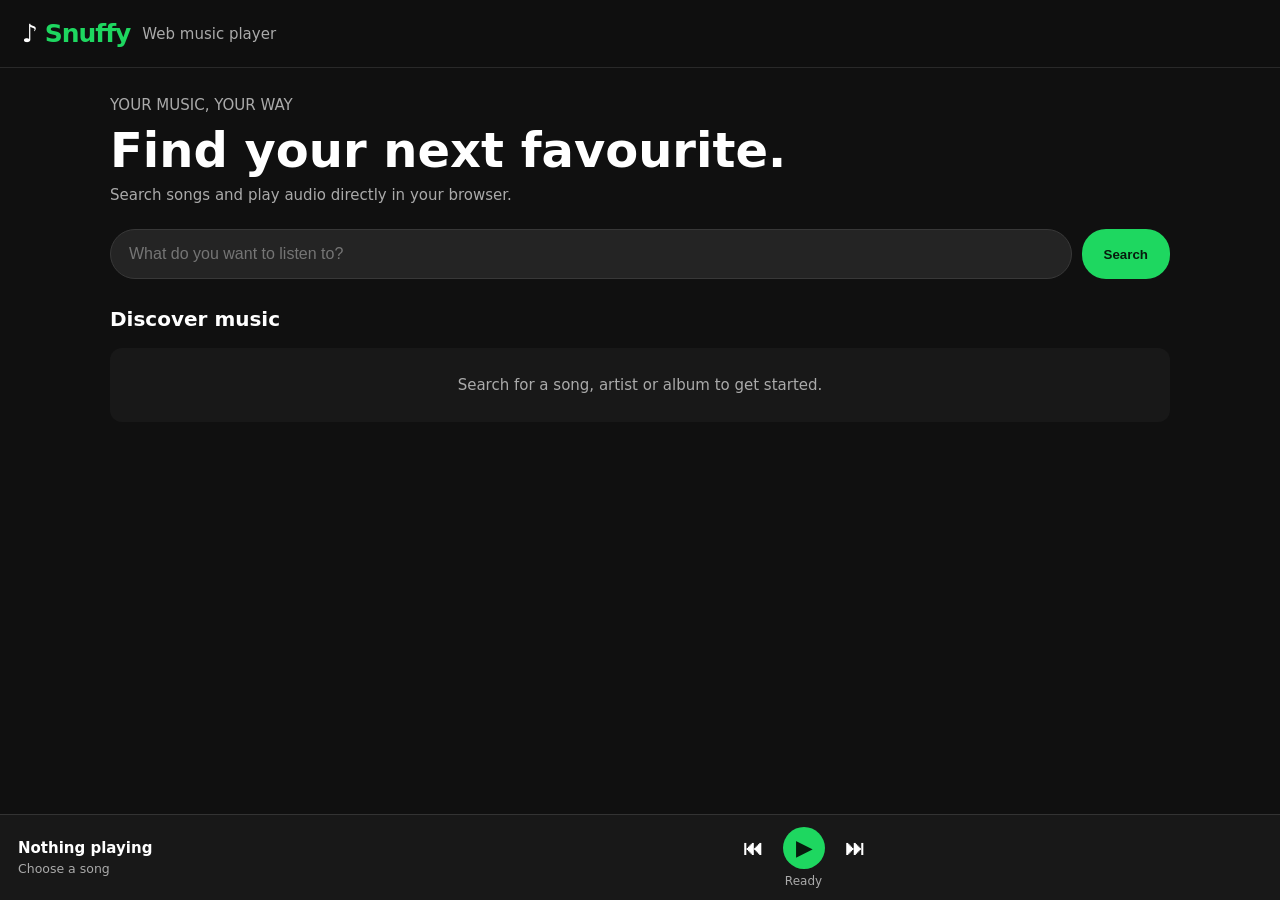
==== web/index.html @ 2796bfa4 "Add initial HTML structure for web music player" ====
<!DOCTYPE html>
<html lang="en">
<head>
<meta charset="UTF-8">
<meta name="viewport" content="width=device-width, initial-scale=1">
<meta name="theme-color" content="#101010">
<title>Snuffy Web</title>

<style>
:root {
  color-scheme: dark;
  --bg: #101010;
  --panel: #181818;
  --muted: #aaa;
  --green: #1ed760;
  --line: #292929;
}

* {
  box-sizing: border-box;
}

body {
  margin: 0;
  background: var(--bg);
  color: white;
  font: 15px Inter, system-ui, Arial;
}

header {
  height: 68px;
  padding: 0 22px;
  display: flex;
  align-items: center;
  gap: 12px;
  border-bottom: 1px solid var(--line);
  position: sticky;
  top: 0;
  background: #101010ee;
  backdrop-filter: blur(12px);
  z-index: 3;
}

.logo {
  font-weight: 900;
  font-size: 25px;
  letter-spacing: -1px;
}

.logo span {
  color: var(--green);
}

main {
  max-width: 1100px;
  margin: auto;
  padding: 28px 20px 150px;
}

.hero h1 {
  font-size: clamp(30px, 6vw, 48px);
  margin: 8px 0;
}

.muted {
  color: var(--muted);
}

.search {
  display: flex;
  gap: 10px;
  margin: 25px 0;
}

.search input {
  flex: 1;
  min-width: 0;
  background: #242424;
  border: 1px solid #383838;
  border-radius: 28px;
  padding: 15px 18px;
  color: white;
  font-size: 16px;
  outline: none;
}

.search input:focus {
  border-color: var(--green);
}

button {
  border: 0;
  border-radius: 24px;
  background: var(--green);
  color: #071b0d;
  font-weight: 750;
  padding: 0 22px;
  cursor: pointer;
}

.section {
  margin-top: 28px;
}

.section h2 {
  font-size: 20px;
}

.track {
  display: flex;
  align-items: center;
  gap: 13px;
  padding: 10px;
  border-radius: 9px;
}

.track:hover {
  background: #242424;
}

.cover {
  width: 54px;
  height: 54px;
  object-fit: cover;
  border-radius: 6px;
  background: #303030;
}

.meta {
  flex: 1;
  min-width: 0;
}

.meta b,
.meta small {
  display: block;
  overflow: hidden;
  text-overflow: ellipsis;
  white-space: nowrap;
}

.meta small {
  color: var(--muted);
  margin-top: 5px;
}

.play {
  width: 42px;
  height: 42px;
  padding: 0;
  font-size: 17px;
}

.player {
  position: fixed;
  bottom: 0;
  left: 0;
  right: 0;
  background: #181818;
  border-top: 1px solid #333;
  padding: 12px 18px calc(12px + env(safe-area-inset-bottom));
  display: flex;
  align-items: center;
  gap: 16px;
  z-index: 4;
}

.now {
  width: 25%;
  min-width: 100px;
  overflow: hidden;
}

.now b,
.now small {
  display: block;
  white-space: nowrap;
  overflow: hidden;
  text-overflow: ellipsis;
}

.now small {
  color: var(--muted);
  margin-top: 4px;
}

.controls {
  flex: 1;
  display: flex;
  align-items: center;
  justify-content: center;
  gap: 12px;
}

.controls button {
  background: transparent;
  color: white;
  padding: 8px;
  font-size: 20px;
}

.controls .main {
  background: var(--green);
  color: #071b0d;
  width: 42px;
  height: 42px;
  border-radius: 50%;
}

.status {
  font-size: 12px;
  color: var(--muted);
  text-align: center;
  margin-top: 5px;
}

.empty {
  padding: 28px;
  color: var(--muted);
  text-align: center;
  background: var(--panel);
  border-radius: 12px;
}

.loader {
  opacity: .7;
}

@media(max-width: 600px) {
  main {
    padding: 22px 14px 140px;
  }

  .player {
    gap: 8px;
  }

  .now {
    width: 30%;
    min-width: 0;
  }

  .controls {
    gap: 3px;
  }

  .controls button {
    font-size: 17px;
  }

  .search button {
    padding: 0 16px;
  }
}
</style>
</head>

<body>

<header>
  <div class="logo">♪ <span>Snuffy</span></div>
  <div class="muted">Web music player</div>
</header>

<main>

  <section class="hero">
    <div class="muted">YOUR MUSIC, YOUR WAY</div>

    <h1>Find your next favourite.</h1>

    <div class="muted">
      Search songs and play audio directly in your browser.
    </div>
  </section>

  <form class="search" id="searchForm">
    <input
      id="query"
      placeholder="What do you want to listen to?"
      autocomplete="off"
    >

    <button type="submit">Search</button>
  </form>

  <section class="section">
    <h2 id="heading">Discover music</h2>

    <div id="results" class="empty">
      Search for a song, artist or album to get started.
    </div>
  </section>

</main>

<footer class="player">

  <div class="now">
    <b id="nowTitle">Nothing playing</b>
    <small id="nowArtist">Choose a song</small>
  </div>

  <div style="flex:1;min-width:0">

    <div class="controls">
      <button id="prev" title="Previous">⏮</button>

      <button class="main" id="toggle" title="Play">
        ▶
      </button>

      <button id="next" title="Next">⏭</button>
    </div>

    <div class="status" id="status">
      Ready
    </div>

  </div>

  <audio id="audio" preload="none"></audio>

</footer>

<script>
const $ = id => document.getElementById(id);

const audio = $("audio");

let tracks = [];
let index = -1;
let busy = false;


function esc(s) {
  return String(s || "").replace(/[&<>"']/g, c => ({
    "&": "&amp;",
    "<": "&lt;",
    ">": "&gt;",
    '"': "&quot;",
    "'": "&#39;"
  }[c]));
}


function render() {
  const box = $("results");

  if (!tracks.length) {
    box.className = "empty";
    box.textContent = "No results found. Try another search.";
    return;
  }

  box.className = "";

  box.innerHTML = tracks.map((t, i) => `
    <div class="track">

      <img
        class="cover"
        src="${esc(t.thumb || "")}"
        onerror="this.style.visibility='hidden'"
      >

      <div class="meta">
        <b>${esc(t.title)}</b>
        <small>${esc(t.artist)}</small>
      </div>

      <button
        class="play"
        data-i="${i}"
        aria-label="Play"
      >▶</button>

    </div>
  `).join("");

  box.querySelectorAll("[data-i]").forEach(b => {
    b.addEventListener("click", () => {
      play(Number(b.dataset.i));
    });
  });
}


async function search(e) {
  e?.preventDefault();

  const q = $("query").value.trim();

  if (!q || busy) return;

  busy = true;

  $("heading").textContent = "Searching…";

  $("results").className = "empty loader";
  $("results").textContent = "Finding songs…";

  try {
    const r = await fetch(
      "/api/search?q=" + encodeURIComponent(q)
    );

    const d = await r.json();

    if (!r.ok) {
      throw Error(d.error || "Search failed");
    }

    tracks = d.results || [];

    render();

    $("heading").textContent = "Search results";

  } catch (err) {

    $("results").className = "empty";
    $("results").textContent = err.message;

  } finally {
    busy = false;
  }
}


async function play(i) {
  if (i < 0 || i >= tracks.length) return;

  index = i;

  const t = tracks[i];

  $("nowTitle").textContent = t.title;
  $("nowArtist").textContent = t.artist;

  $("status").textContent = "Loading audio…";
  $("toggle").textContent = "Ⅱ";

  try {
    const r = await fetch(
      "/api/resolve?id=" + encodeURIComponent(t.id)
    );

    const d = await r.json();

    if (!r.ok) {
      throw Error(d.error || "Could not load audio");
    }

    audio.src = d.url;

    await audio.play();

    $("status").textContent = "Playing";

  } catch (e) {

    $("status").textContent = e.message;
    $("toggle").textContent = "▶";
  }
}


$("searchForm").addEventListener("submit", search);


$("toggle").addEventListener("click", () => {

  if (!audio.src) {
    if (tracks.length) play(0);
    return;
  }

  if (audio.paused) {
    audio.play();
  } else {
    audio.pause();
  }

});


audio.addEventListener("play", () => {
  $("toggle").textContent = "Ⅱ";
});


audio.addEventListener("pause", () => {
  $("toggle").textContent = "▶";
});


audio.addEventListener("ended", () => {

  if (index + 1 < tracks.length) {
    play(index + 1);
  } else {
    $("status").textContent = "Finished";
  }

});


$("next").onclick = () => {
  play(index + 1);
};


$("prev").onclick = () => {

  if (audio.currentTime > 3) {
    audio.currentTime = 0;
  } else {
    play(Math.max(0, index - 1));
  }

};


$("query").addEventListener("keydown", e => {
  if (e.key === "Enter") {
    search(e);
  }
});

</script>

</body>
</html>
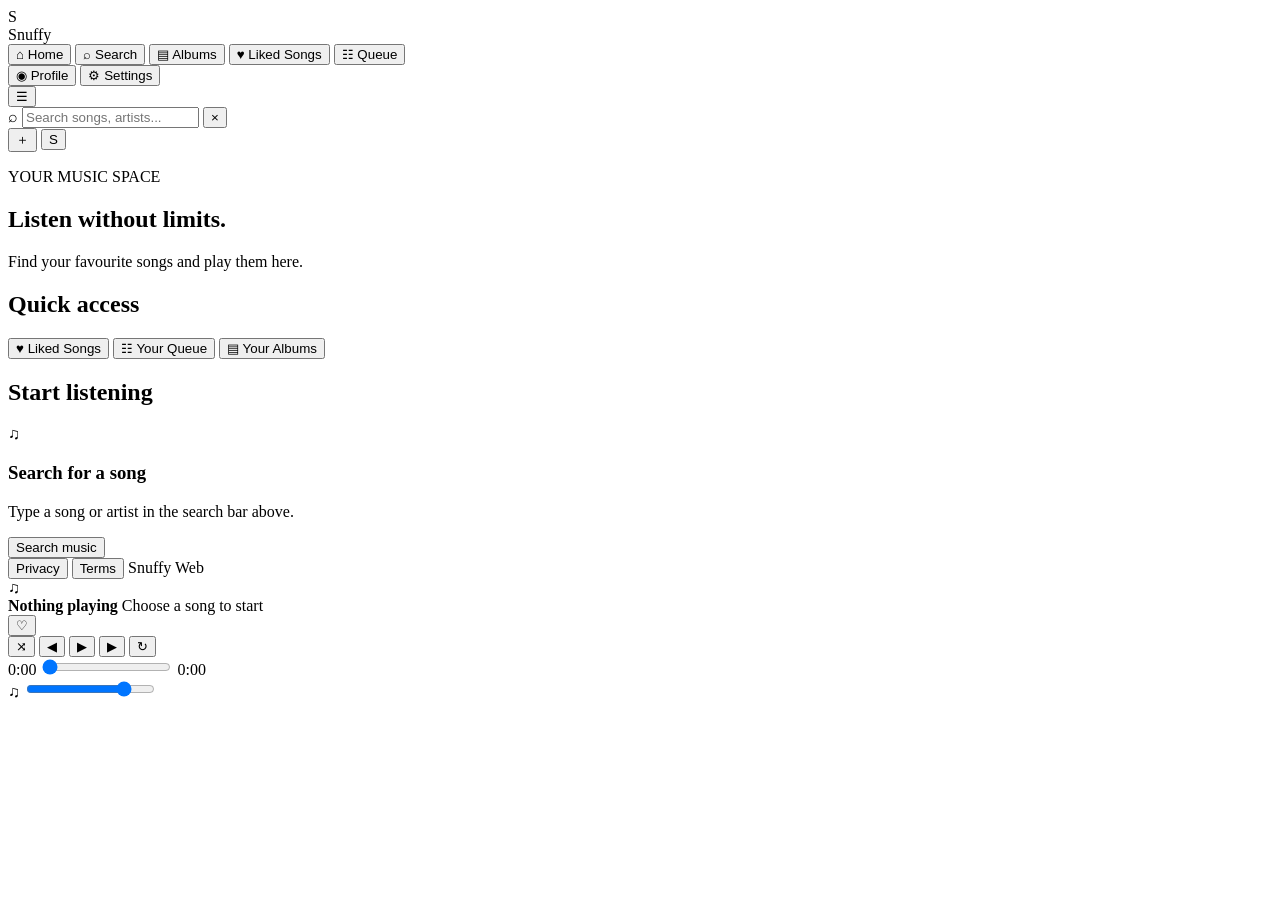
==== commit 87ff882f: "Enhance HTML structure and add meta tags Added meta description and stylesheet link, and updated the" ====
--- a/web/index.html
+++ b/web/index.html
@@ -1,535 +1,239 @@
-
 <!DOCTYPE html>
 <html lang="en">
 <head>
-<meta charset="UTF-8">
-<meta name="viewport" content="width=device-width, initial-scale=1">
-<meta name="theme-color" content="#101010">
-<title>Snuffy Web</title>
-
-<style>
-:root {
-  color-scheme: dark;
-  --bg: #101010;
-  --panel: #181818;
-  --muted: #aaa;
-  --green: #1ed760;
-  --line: #292929;
-}
-
-* {
-  box-sizing: border-box;
-}
-
-body {
-  margin: 0;
-  background: var(--bg);
-  color: white;
-  font: 15px Inter, system-ui, Arial;
-}
-
-header {
-  height: 68px;
-  padding: 0 22px;
-  display: flex;
-  align-items: center;
-  gap: 12px;
-  border-bottom: 1px solid var(--line);
-  position: sticky;
-  top: 0;
-  background: #101010ee;
-  backdrop-filter: blur(12px);
-  z-index: 3;
-}
-
-.logo {
-  font-weight: 900;
-  font-size: 25px;
-  letter-spacing: -1px;
-}
-
-.logo span {
-  color: var(--green);
-}
-
-main {
-  max-width: 1100px;
-  margin: auto;
-  padding: 28px 20px 150px;
-}
-
-.hero h1 {
-  font-size: clamp(30px, 6vw, 48px);
-  margin: 8px 0;
-}
-
-.muted {
-  color: var(--muted);
-}
-
-.search {
-  display: flex;
-  gap: 10px;
-  margin: 25px 0;
-}
-
-.search input {
-  flex: 1;
-  min-width: 0;
-  background: #242424;
-  border: 1px solid #383838;
-  border-radius: 28px;
-  padding: 15px 18px;
-  color: white;
-  font-size: 16px;
-  outline: none;
-}
-
-.search input:focus {
-  border-color: var(--green);
-}
-
-button {
-  border: 0;
-  border-radius: 24px;
-  background: var(--green);
-  color: #071b0d;
-  font-weight: 750;
-  padding: 0 22px;
-  cursor: pointer;
-}
-
-.section {
-  margin-top: 28px;
-}
-
-.section h2 {
-  font-size: 20px;
-}
-
-.track {
-  display: flex;
-  align-items: center;
-  gap: 13px;
-  padding: 10px;
-  border-radius: 9px;
-}
-
-.track:hover {
-  background: #242424;
-}
-
-.cover {
-  width: 54px;
-  height: 54px;
-  object-fit: cover;
-  border-radius: 6px;
-  background: #303030;
-}
-
-.meta {
-  flex: 1;
-  min-width: 0;
-}
-
-.meta b,
-.meta small {
-  display: block;
-  overflow: hidden;
-  text-overflow: ellipsis;
-  white-space: nowrap;
-}
-
-.meta small {
-  color: var(--muted);
-  margin-top: 5px;
-}
-
-.play {
-  width: 42px;
-  height: 42px;
-  padding: 0;
-  font-size: 17px;
-}
-
-.player {
-  position: fixed;
-  bottom: 0;
-  left: 0;
-  right: 0;
-  background: #181818;
-  border-top: 1px solid #333;
-  padding: 12px 18px calc(12px + env(safe-area-inset-bottom));
-  display: flex;
-  align-items: center;
-  gap: 16px;
-  z-index: 4;
-}
-
-.now {
-  width: 25%;
-  min-width: 100px;
-  overflow: hidden;
-}
-
-.now b,
-.now small {
-  display: block;
-  white-space: nowrap;
-  overflow: hidden;
-  text-overflow: ellipsis;
-}
-
-.now small {
-  color: var(--muted);
-  margin-top: 4px;
-}
-
-.controls {
-  flex: 1;
-  display: flex;
-  align-items: center;
-  justify-content: center;
-  gap: 12px;
-}
-
-.controls button {
-  background: transparent;
-  color: white;
-  padding: 8px;
-  font-size: 20px;
-}
-
-.controls .main {
-  background: var(--green);
-  color: #071b0d;
-  width: 42px;
-  height: 42px;
-  border-radius: 50%;
-}
-
-.status {
-  font-size: 12px;
-  color: var(--muted);
-  text-align: center;
-  margin-top: 5px;
-}
-
-.empty {
-  padding: 28px;
-  color: var(--muted);
-  text-align: center;
-  background: var(--panel);
-  border-radius: 12px;
-}
-
-.loader {
-  opacity: .7;
-}
-
-@media(max-width: 600px) {
-  main {
-    padding: 22px 14px 140px;
-  }
-
-  .player {
-    gap: 8px;
-  }
-
-  .now {
-    width: 30%;
-    min-width: 0;
-  }
-
-  .controls {
-    gap: 3px;
-  }
-
-  .controls button {
-    font-size: 17px;
-  }
-
-  .search button {
-    padding: 0 16px;
-  }
-}
-</style>
+  <meta charset="UTF-8">
+  <meta name="viewport" content="width=device-width, initial-scale=1">
+  <meta name="theme-color" content="#101010">
+  <meta name="description" content="Snuffy Web — listen to music.">
+  <title>Snuffy Web</title>
+  <link rel="stylesheet" href="/style.css">
 </head>
-
 <body>
-
-<header>
-  <div class="logo">♪ <span>Snuffy</span></div>
-  <div class="muted">Web music player</div>
-</header>
-
-<main>
-
-  <section class="hero">
-    <div class="muted">YOUR MUSIC, YOUR WAY</div>
-
-    <h1>Find your next favourite.</h1>
-
-    <div class="muted">
-      Search songs and play audio directly in your browser.
+  <div class="app-shell">
+
+    <aside class="sidebar" id="sidebar">
+      <div class="brand">
+        <div class="brand-mark">S</div>
+        <span>Snuffy</span>
+      </div>
+
+      <nav class="main-nav">
+        <button class="nav-item active" data-page="home">
+          <span class="nav-icon">⌂</span> Home
+        </button>
+        <button class="nav-item" data-page="search">
+          <span class="nav-icon">⌕</span> Search
+        </button>
+        <button class="nav-item" data-page="albums">
+          <span class="nav-icon">▤</span> Albums
+        </button>
+        <button class="nav-item" data-page="liked">
+          <span class="nav-icon">♥</span> Liked Songs
+        </button>
+        <button class="nav-item" data-page="queue">
+          <span class="nav-icon">☷</span> Queue
+        </button>
+      </nav>
+
+      <div class="sidebar-bottom">
+        <button class="nav-item" data-page="profile">
+          <span class="nav-icon">◉</span> Profile
+        </button>
+        <button class="nav-item" data-page="settings">
+          <span class="nav-icon">⚙</span> Settings
+        </button>
+      </div>
+    </aside>
+
+    <main class="main-content">
+      <header class="topbar">
+        <button class="icon-button mobile-menu" id="menuButton" aria-label="Menu">☰</button>
+
+        <div class="search-box">
+          <span>⌕</span>
+          <input id="searchInput" type="search"
+                 placeholder="Search songs, artists..."
+                 autocomplete="off">
+          <button id="clearSearch" class="clear-search" aria-label="Clear search">×</button>
+        </div>
+
+        <div class="top-actions">
+          <button class="icon-button" id="fileButton" title="Import audio or song list">＋</button>
+          <input id="fileInput" type="file"
+                 accept="audio/*,.txt"
+                 multiple hidden>
+          <button class="profile-avatar" id="profileButton" title="Profile">S</button>
+        </div>
+      </header>
+
+      <section class="page" id="homePage">
+        <div class="welcome">
+          <p class="eyebrow">YOUR MUSIC SPACE</p>
+          <h1>Listen without limits.</h1>
+          <p class="subheading">Find your favourite songs and play them here.</p>
+        </div>
+
+        <div class="section-heading">
+          <h2>Quick access</h2>
+        </div>
+
+        <div class="quick-grid">
+          <button class="quick-card liked-card" data-page="liked">
+            <span class="quick-symbol">♥</span>
+            <span>Liked Songs</span>
+          </button>
+          <button class="quick-card queue-card" data-page="queue">
+            <span class="quick-symbol">☷</span>
+            <span>Your Queue</span>
+          </button>
+          <button class="quick-card album-card" data-page="albums">
+            <span class="quick-symbol">▤</span>
+            <span>Your Albums</span>
+          </button>
+        </div>
+
+        <div class="section-heading">
+          <h2>Start listening</h2>
+        </div>
+        <div class="empty-panel">
+          <div class="empty-icon">♫</div>
+          <h3>Search for a song</h3>
+          <p>Type a song or artist in the search bar above.</p>
+          <button class="primary-button" id="homeSearchButton">Search music</button>
+        </div>
+      </section>
+
+      <section class="page" id="searchPage" hidden>
+        <div class="page-heading">
+          <p class="eyebrow">DISCOVER</p>
+          <h1>Search</h1>
+          <p class="subheading">Search for songs and artists.</p>
+        </div>
+        <div id="searchStatus" class="status-message"></div>
+        <div id="searchResults" class="track-list"></div>
+      </section>
+
+      <section class="page" id="albumsPage" hidden>
+        <div class="page-heading">
+          <p class="eyebrow">YOUR COLLECTION</p>
+          <h1>Albums</h1>
+        </div>
+        <div id="albumsContent" class="empty-panel">
+          <div class="empty-icon">▤</div>
+          <h3>No albums yet</h3>
+          <p>Your saved albums will appear here.</p>
+        </div>
+      </section>
+
+      <section class="page" id="likedPage" hidden>
+        <div class="page-heading">
+          <p class="eyebrow">YOUR COLLECTION</p>
+          <h1>Liked Songs</h1>
+          <p class="subheading" id="likedCount">0 songs</p>
+        </div>
+        <div id="likedContent" class="track-list"></div>
+      </section>
+
+      <section class="page" id="queuePage" hidden>
+        <div class="page-heading">
+          <p class="eyebrow">UP NEXT</p>
+          <h1>Your Queue</h1>
+          <p class="subheading" id="queueCount">0 songs</p>
+        </div>
+        <div id="queueContent" class="track-list"></div>
+      </section>
+
+      <section class="page" id="profilePage" hidden>
+        <div class="page-heading">
+          <p class="eyebrow">ACCOUNT</p>
+          <h1>Profile</h1>
+        </div>
+        <div class="profile-panel">
+          <div class="large-avatar" id="largeAvatar">S</div>
+          <label for="displayName">Display name</label>
+          <input id="displayName" class="text-input" maxlength="40" value="Snuffy User">
+          <button class="primary-button" id="saveProfile">Save profile</button>
+          <p class="small-note" id="profileMessage"></p>
+        </div>
+      </section>
+
+      <section class="page" id="settingsPage" hidden>
+        <div class="page-heading">
+          <p class="eyebrow">PERSONALISE</p>
+          <h1>Settings</h1>
+        </div>
+        <div class="settings-panel">
+          <div class="setting-row">
+            <div>
+              <strong>Appearance</strong>
+              <p>Choose your preferred theme.</p>
+            </div>
+            <select id="themeSelect" class="theme-select">
+              <option value="dark">Dark</option>
+              <option value="light">Light</option>
+            </select>
+          </div>
+          <div class="setting-row">
+            <div>
+              <strong>Import music</strong>
+              <p>Choose audio files or a text song list from your device.</p>
+            </div>
+            <button class="secondary-button" id="settingsFileButton">Import</button>
+          </div>
+        </div>
+      </section>
+
+      <section class="page" id="privacyPage" hidden>
+        <div class="page-heading"><h1>Privacy</h1></div>
+        <p class="subheading">Your liked songs, queue and profile are stored in this browser.</p>
+      </section>
+
+      <section class="page" id="termsPage" hidden>
+        <div class="page-heading"><h1>Terms</h1></div>
+        <p class="subheading">Use this application only for content you are permitted to access.</p>
+      </section>
+
+      <footer class="footer">
+        <button data-page="privacy">Privacy</button>
+        <button data-page="terms">Terms</button>
+        <span>Snuffy Web</span>
+      </footer>
+    </main>
+  </div>
+
+  <section class="player" id="player">
+    <div class="now-playing">
+      <div class="cover" id="playerCover">♫</div>
+      <div class="track-meta">
+        <strong id="playerTitle">Nothing playing</strong>
+        <span id="playerArtist">Choose a song to start</span>
+      </div>
+      <button class="like-button" id="playerLike" aria-label="Like song">♡</button>
     </div>
+
+    <div class="player-center">
+      <div class="player-controls">
+        <button class="control-button" id="shuffleButton" title="Shuffle">⤨</button>
+        <button class="control-button" id="previousButton" title="Previous">◀</button>
+        <button class="play-button" id="playButton" title="Play">▶</button>
+        <button class="control-button" id="nextButton" title="Next">▶</button>
+        <button class="control-button" id="repeatButton" title="Repeat">↻</button>
+      </div>
+      <div class="progress-row">
+        <span id="currentTime">0:00</span>
+        <input type="range" id="progress" min="0" max="1000" value="0">
+        <span id="duration">0:00</span>
+      </div>
+    </div>
+
+    <div class="player-right">
+      <span class="volume-symbol">♫</span>
+      <input type="range" id="volume" min="0" max="100" value="80">
+    </div>
+
+    <audio id="audio" preload="none"></audio>
   </section>
 
-  <form class="search" id="searchForm">
-    <input
-      id="query"
-      placeholder="What do you want to listen to?"
-      autocomplete="off"
-    >
-
-    <button type="submit">Search</button>
-  </form>
-
-  <section class="section">
-    <h2 id="heading">Discover music</h2>
-
-    <div id="results" class="empty">
-      Search for a song, artist or album to get started.
-    </div>
-  </section>
-
-</main>
-
-<footer class="player">
-
-  <div class="now">
-    <b id="nowTitle">Nothing playing</b>
-    <small id="nowArtist">Choose a song</small>
-  </div>
-
-  <div style="flex:1;min-width:0">
-
-    <div class="controls">
-      <button id="prev" title="Previous">⏮</button>
-
-      <button class="main" id="toggle" title="Play">
-        ▶
-      </button>
-
-      <button id="next" title="Next">⏭</button>
-    </div>
-
-    <div class="status" id="status">
-      Ready
-    </div>
-
-  </div>
-
-  <audio id="audio" preload="none"></audio>
-
-</footer>
-
-<script>
-const $ = id => document.getElementById(id);
-
-const audio = $("audio");
-
-let tracks = [];
-let index = -1;
-let busy = false;
-
-
-function esc(s) {
-  return String(s || "").replace(/[&<>"']/g, c => ({
-    "&": "&amp;",
-    "<": "&lt;",
-    ">": "&gt;",
-    '"': "&quot;",
-    "'": "&#39;"
-  }[c]));
-}
-
-
-function render() {
-  const box = $("results");
-
-  if (!tracks.length) {
-    box.className = "empty";
-    box.textContent = "No results found. Try another search.";
-    return;
-  }
-
-  box.className = "";
-
-  box.innerHTML = tracks.map((t, i) => `
-    <div class="track">
-
-      <img
-        class="cover"
-        src="${esc(t.thumb || "")}"
-        onerror="this.style.visibility='hidden'"
-      >
-
-      <div class="meta">
-        <b>${esc(t.title)}</b>
-        <small>${esc(t.artist)}</small>
-      </div>
-
-      <button
-        class="play"
-        data-i="${i}"
-        aria-label="Play"
-      >▶</button>
-
-    </div>
-  `).join("");
-
-  box.querySelectorAll("[data-i]").forEach(b => {
-    b.addEventListener("click", () => {
-      play(Number(b.dataset.i));
-    });
-  });
-}
-
-
-async function search(e) {
-  e?.preventDefault();
-
-  const q = $("query").value.trim();
-
-  if (!q || busy) return;
-
-  busy = true;
-
-  $("heading").textContent = "Searching…";
-
-  $("results").className = "empty loader";
-  $("results").textContent = "Finding songs…";
-
-  try {
-    const r = await fetch(
-      "/api/search?q=" + encodeURIComponent(q)
-    );
-
-    const d = await r.json();
-
-    if (!r.ok) {
-      throw Error(d.error || "Search failed");
-    }
-
-    tracks = d.results || [];
-
-    render();
-
-    $("heading").textContent = "Search results";
-
-  } catch (err) {
-
-    $("results").className = "empty";
-    $("results").textContent = err.message;
-
-  } finally {
-    busy = false;
-  }
-}
-
-
-async function play(i) {
-  if (i < 0 || i >= tracks.length) return;
-
-  index = i;
-
-  const t = tracks[i];
-
-  $("nowTitle").textContent = t.title;
-  $("nowArtist").textContent = t.artist;
-
-  $("status").textContent = "Loading audio…";
-  $("toggle").textContent = "Ⅱ";
-
-  try {
-    const r = await fetch(
-      "/api/resolve?id=" + encodeURIComponent(t.id)
-    );
-
-    const d = await r.json();
-
-    if (!r.ok) {
-      throw Error(d.error || "Could not load audio");
-    }
-
-    audio.src = d.url;
-
-    await audio.play();
-
-    $("status").textContent = "Playing";
-
-  } catch (e) {
-
-    $("status").textContent = e.message;
-    $("toggle").textContent = "▶";
-  }
-}
-
-
-$("searchForm").addEventListener("submit", search);
-
-
-$("toggle").addEventListener("click", () => {
-
-  if (!audio.src) {
-    if (tracks.length) play(0);
-    return;
-  }
-
-  if (audio.paused) {
-    audio.play();
-  } else {
-    audio.pause();
-  }
-
-});
-
-
-audio.addEventListener("play", () => {
-  $("toggle").textContent = "Ⅱ";
-});
-
-
-audio.addEventListener("pause", () => {
-  $("toggle").textContent = "▶";
-});
-
-
-audio.addEventListener("ended", () => {
-
-  if (index + 1 < tracks.length) {
-    play(index + 1);
-  } else {
-    $("status").textContent = "Finished";
-  }
-
-});
-
-
-$("next").onclick = () => {
-  play(index + 1);
-};
-
-
-$("prev").onclick = () => {
-
-  if (audio.currentTime > 3) {
-    audio.currentTime = 0;
-  } else {
-    play(Math.max(0, index - 1));
-  }
-
-};
-
-
-$("query").addEventListener("keydown", e => {
-  if (e.key === "Enter") {
-    search(e);
-  }
-});
-
-</script>
-
+  <script src="/app.js" defer></script>
 </body>
 </html>
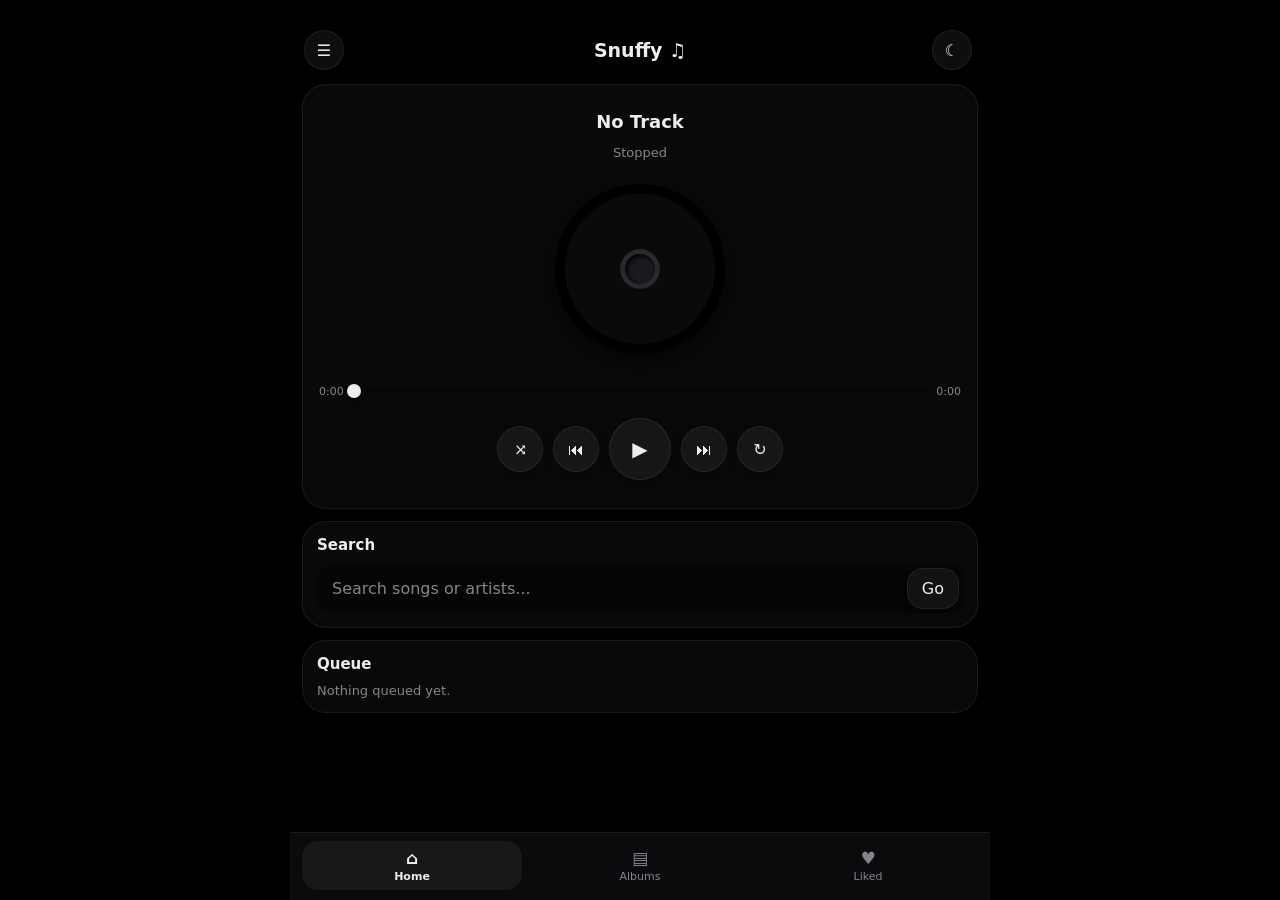
==== commit 9c54cb87: "Update print statement from 'Hello' to 'Goodbye'" ====
--- a/web/index.html
+++ b/web/index.html
@@ -1,239 +1,1420 @@
 <!DOCTYPE html>
-<html lang="en">
+<html lang="en" data-theme="dark">
 <head>
-  <meta charset="UTF-8">
-  <meta name="viewport" content="width=device-width, initial-scale=1">
-  <meta name="theme-color" content="#101010">
-  <meta name="description" content="Snuffy Web — listen to music.">
-  <title>Snuffy Web</title>
-  <link rel="stylesheet" href="/style.css">
+<meta charset="UTF-8">
+<meta name="viewport" content="width=device-width,initial-scale=1,viewport-fit=cover">
+<meta name="theme-color" content="#000000">
+<title>Snuffy</title>
+
+<style>
+:root {
+  --bg:#000;
+  --card:rgba(255,255,255,.035);
+  --border:rgba(255,255,255,.07);
+  --text:#ededf0;
+  --muted:#85858e;
+  --btn:rgba(255,255,255,.055);
+  --nav:rgba(12,12,14,.94);
+  --well:rgba(0,0,0,.4);
+  --item:rgba(255,255,255,.035);
+  --active:rgba(255,255,255,.15);
+  --disc:#29292e;
+}
+[data-theme="light"] {
+  --bg:#f1f1f3;
+  --card:rgba(255,255,255,.78);
+  --border:rgba(0,0,0,.07);
+  --text:#17171b;
+  --muted:#707078;
+  --btn:rgba(255,255,255,.9);
+  --nav:rgba(255,255,255,.94);
+  --well:rgba(0,0,0,.05);
+  --item:rgba(0,0,0,.035);
+  --active:rgba(0,0,0,.1);
+  --disc:#44444b;
+}
+* {
+  box-sizing:border-box;
+  margin:0;
+  padding:0;
+  scrollbar-width:none;
+  -webkit-tap-highlight-color:transparent;
+}
+*::-webkit-scrollbar { display:none; }
+html,body {
+  width:100%;
+  height:100%;
+  background:var(--bg);
+  color:var(--text);
+  font-family:system-ui,Roboto,Arial,sans-serif;
+}
+body { overflow:hidden; }
+button,input { font:inherit; color:var(--text); }
+button {
+  background:var(--btn);
+  border:1px solid var(--border);
+  border-radius:16px;
+  padding:10px 14px;
+  box-shadow:0 4px 12px rgba(0,0,0,.25);
+  cursor:pointer;
+  outline:none;
+  user-select:none;
+}
+button:active {
+  transform:scale(.97);
+  box-shadow:inset 2px 3px 6px rgba(0,0,0,.35);
+}
+button.on {
+  background:var(--active);
+  font-weight:700;
+}
+[hidden] { display:none!important; }
+
+.app {
+  position:fixed;
+  inset:0;
+  display:flex;
+  flex-direction:column;
+  background:var(--bg);
+}
+.screen {
+  flex:1;
+  overflow-y:auto;
+  padding:30px 12px 100px;
+}
+.top {
+  position:relative;
+  display:grid;
+  grid-template-columns:44px 1fr 44px;
+  align-items:center;
+  padding:0 2px 14px;
+}
+.brand {
+  text-align:center;
+  font-size:19px;
+  font-weight:800;
+}
+.circle {
+  width:40px;
+  height:40px;
+  padding:0;
+  border-radius:50%;
+  display:grid;
+  place-items:center;
+}
+.file-hit {
+  position:absolute;
+  right:52px;
+  top:0;
+  width:48px;
+  height:40px;
+  opacity:0;
+  box-shadow:none;
+}
+.card {
+  width:100%;
+  padding:14px;
+  border-radius:24px;
+  border:1px solid var(--border);
+  background:var(--card);
+  backdrop-filter:blur(16px);
+  -webkit-backdrop-filter:blur(16px);
+  box-shadow:0 6px 16px rgba(0,0,0,.24);
+}
+.view {
+  display:none;
+  flex-direction:column;
+  gap:12px;
+}
+.view.active { display:flex; }
+h2 {
+  font-size:15px;
+  margin-bottom:10px;
+}
+.muted {
+  color:var(--muted);
+  font-size:13px;
+}
+.now {
+  text-align:center;
+  padding:25px 16px 28px;
+}
+.now .title {
+  font-size:18px;
+  font-weight:750;
+  line-height:1.35;
+  overflow-wrap:anywhere;
+}
+.now .artist {
+  margin-top:4px;
+  white-space:nowrap;
+  overflow:hidden;
+  text-overflow:ellipsis;
+}
+.status {
+  margin-top:7px;
+  color:var(--muted);
+  font-size:13px;
+}
+.disc {
+  width:170px;
+  height:170px;
+  margin:24px auto;
+  border-radius:50%;
+  position:relative;
+  background:radial-gradient(circle,var(--disc) 0 16%,#0a0a0a 17% 62%,#000 63%);
+  box-shadow:0 8px 20px rgba(0,0,0,.5);
+}
+.disc:after {
+  content:"";
+  position:absolute;
+  width:30px;
+  height:30px;
+  top:50%;
+  left:50%;
+  margin:-15px;
+  border-radius:50%;
+  background:#1a1a1f;
+  box-shadow:inset 2px 2px 5px #000;
+}
+.disc.spin { animation:spin 8s linear infinite; }
+@keyframes spin { to { transform:rotate(360deg); } }
+
+.progress {
+  display:flex;
+  align-items:center;
+  gap:10px;
+  margin-top:12px;
+  color:var(--muted);
+  font-size:11px;
+}
+.bar {
+  height:26px;
+  flex:1;
+  position:relative;
+  touch-action:none;
+  cursor:pointer;
+}
+.bar:before {
+  content:"";
+  position:absolute;
+  top:50%;
+  left:0;
+  right:0;
+  height:4px;
+  margin-top:-2px;
+  border-radius:5px;
+  background:var(--well);
+}
+.bar i {
+  position:absolute;
+  top:50%;
+  left:0;
+  height:4px;
+  margin-top:-2px;
+  width:0;
+  border-radius:5px;
+  background:var(--text);
+}
+.knob {
+  position:absolute;
+  top:50%;
+  left:0;
+  width:14px;
+  height:14px;
+  margin:-7px;
+  border-radius:50%;
+  background:var(--text);
+  box-shadow:0 2px 6px #0008;
+}
+.row {
+  display:flex;
+  justify-content:center;
+  align-items:center;
+  gap:10px;
+  flex-wrap:wrap;
+}
+.round {
+  width:46px;
+  height:46px;
+  padding:0;
+  border-radius:50%;
+  display:grid;
+  place-items:center;
+}
+.big {
+  width:62px;
+  height:62px;
+  padding:0;
+  border-radius:50%;
+  font-size:20px;
+}
+.small {
+  font-size:12px;
+  padding:8px 12px;
+}
+.search,.form {
+  display:flex;
+  align-items:center;
+  gap:8px;
+  padding:4px;
+  width:100%;
+  border-radius:16px;
+  background:var(--well);
+}
+.search input,.form input {
+  flex:1;
+  min-width:0;
+  border:0;
+  outline:0;
+  background:transparent;
+  padding:11px;
+}
+.search input::placeholder,.form input::placeholder {
+  color:var(--muted);
+}
+.list {
+  display:grid;
+  gap:8px;
+  width:100%;
+}
+.item {
+  display:flex;
+  align-items:center;
+  gap:10px;
+  padding:7px;
+  min-width:0;
+  border-radius:16px;
+  background:var(--item);
+}
+.item.active { background:var(--active); }
+.item img,.ph {
+  width:42px;
+  height:42px;
+  flex-shrink:0;
+  border-radius:12px;
+  object-fit:cover;
+  background:var(--btn);
+}
+.meta { flex:1; min-width:0; }
+.item .t {
+  font-size:13px;
+  font-weight:650;
+  line-height:1.3;
+  overflow-wrap:anywhere;
+}
+.item .a {
+  margin-top:2px;
+  font-size:11px;
+  color:var(--muted);
+  white-space:nowrap;
+  overflow:hidden;
+  text-overflow:ellipsis;
+}
+.acts {
+  display:flex;
+  gap:5px;
+  flex-shrink:0;
+}
+.acts button {
+  width:31px;
+  height:31px;
+  padding:0;
+  border-radius:50%;
+  font-size:11px;
+}
+.head {
+  display:flex;
+  align-items:center;
+  justify-content:space-between;
+  gap:10px;
+  margin:4px 2px 12px;
+}
+.page-title {
+  font-size:20px;
+  font-weight:800;
+}
+.album {
+  display:flex;
+  align-items:center;
+  gap:10px;
+  padding:9px;
+  border-radius:18px;
+  background:var(--item);
+  cursor:pointer;
+}
+.cover {
+  width:44px;
+  height:44px;
+  flex-shrink:0;
+  display:grid;
+  place-items:center;
+  border-radius:14px;
+  background:var(--btn);
+  font-size:18px;
+}
+.album .t {
+  font-size:14px;
+  font-weight:700;
+}
+.album .a {
+  color:var(--muted);
+  font-size:11px;
+}
+.nav {
+  position:absolute;
+  bottom:0;
+  left:0;
+  right:0;
+  z-index:5;
+  display:grid;
+  grid-template-columns:1fr 1fr 1fr;
+  gap:8px;
+  padding:8px 12px calc(10px + env(safe-area-inset-bottom));
+  background:var(--nav);
+  backdrop-filter:blur(16px);
+  border-top:1px solid var(--border);
+}
+.tab {
+  display:flex;
+  flex-direction:column;
+  align-items:center;
+  gap:2px;
+  padding:7px 0;
+  border:0;
+  border-radius:16px;
+  background:none;
+  box-shadow:none;
+  color:var(--muted);
+  font-size:11px;
+}
+.tab .i { font-size:17px; }
+.tab.on {
+  color:var(--text);
+  background:var(--btn);
+  font-weight:700;
+}
+.scrim {
+  position:absolute;
+  inset:0;
+  z-index:20;
+  background:#0009;
+}
+.drawer {
+  position:absolute;
+  top:0;
+  bottom:0;
+  left:0;
+  width:80%;
+  max-width:300px;
+  z-index:21;
+  display:flex;
+  flex-direction:column;
+  gap:10px;
+  padding:40px 14px 20px;
+  background:var(--bg);
+  border-right:1px solid var(--border);
+  transform:translateX(-105%);
+  transition:transform .25s ease;
+}
+.drawer.open { transform:none; }
+.profile-btn {
+  display:flex;
+  align-items:center;
+  gap:12px;
+  width:100%;
+  padding:12px;
+  text-align:left;
+}
+.avatar {
+  width:44px;
+  height:44px;
+  min-width:44px;
+  display:grid;
+  place-items:center;
+  border-radius:50%;
+  background:var(--btn);
+  border:1px solid var(--border);
+  font-size:18px;
+  font-weight:800;
+}
+.pname {
+  font-size:15px;
+  font-weight:700;
+}
+.drawer .foot {
+  margin-top:auto;
+  color:var(--muted);
+  font-size:12px;
+}
+.fullpage {
+  position:absolute;
+  inset:0;
+  z-index:30;
+  display:flex;
+  flex-direction:column;
+  background:var(--bg);
+}
+.phead {
+  display:grid;
+  grid-template-columns:44px 1fr 44px;
+  align-items:center;
+  padding:30px 14px 12px;
+}
+.pt {
+  text-align:center;
+  font-weight:800;
+}
+.pbody {
+  flex:1;
+  overflow-y:auto;
+  padding:10px 18px 35px;
+  display:flex;
+  flex-direction:column;
+  gap:14px;
+}
+.field {
+  display:flex;
+  flex-direction:column;
+  gap:6px;
+}
+.field label {
+  color:var(--muted);
+  font-size:12px;
+  font-weight:600;
+}
+.field input {
+  width:100%;
+  border:0;
+  outline:0;
+  border-radius:15px;
+  padding:13px;
+  color:var(--text);
+  background:var(--well);
+}
+.note {
+  min-height:18px;
+  color:var(--muted);
+  font-size:12px;
+}
+.overlay {
+  position:absolute;
+  inset:0;
+  z-index:10;
+  display:flex;
+  align-items:flex-end;
+  background:#0009;
+}
+.sheet {
+  width:100%;
+  max-height:70%;
+  padding:16px;
+  display:flex;
+  flex-direction:column;
+  gap:10px;
+  background:var(--bg);
+  border-radius:26px 26px 0 0;
+}
+.sheet-list {
+  display:grid;
+  gap:8px;
+  overflow:auto;
+}
+.sheet-actions { display:flex; }
+.sheet-actions button { flex:1; }
+@media(min-width:700px) {
+  .screen {
+    width:min(700px,100%);
+    margin:auto;
+  }
+  .nav {
+    left:50%;
+    width:min(700px,100%);
+    transform:translateX(-50%);
+  }
+}
+</style>
 </head>
+
 <body>
-  <div class="app-shell">
-
-    <aside class="sidebar" id="sidebar">
-      <div class="brand">
-        <div class="brand-mark">S</div>
-        <span>Snuffy</span>
+<div class="app">
+  <main class="screen" id="screen">
+
+    <header class="top">
+      <button class="circle" id="menuBtn" aria-label="Open menu">☰</button>
+      <div class="brand">Snuffy ♫</div>
+      <button class="circle" id="themeBtn" aria-label="Change theme">☾</button>
+      <button class="file-hit" id="fileBtn" aria-label="Import audio">＋</button>
+    </header>
+
+    <section class="view active" id="view-home">
+      <div class="card now">
+        <div class="title" id="title">No Track</div>
+        <div class="artist muted" id="artist"></div>
+        <div class="status" id="status">Stopped</div>
+        <div class="disc" id="disc"></div>
+
+        <div class="progress">
+          <span id="cur">0:00</span>
+          <div class="bar" id="bar">
+            <i id="barFill"></i>
+            <span class="knob" id="knob"></span>
+          </div>
+          <span id="dur">0:00</span>
+        </div>
+
+        <div class="row" style="margin-top:14px">
+          <button class="round" id="shuffleBtn">⤨</button>
+          <button class="round" id="prevBtn">⏮</button>
+          <button class="big" id="playBtn">▶</button>
+          <button class="round" id="nextBtn">⏭</button>
+          <button class="round" id="repeatBtn">↻</button>
+        </div>
       </div>
 
-      <nav class="main-nav">
-        <button class="nav-item active" data-page="home">
-          <span class="nav-icon">⌂</span> Home
+      <div class="card">
+        <h2>Search</h2>
+        <div class="search">
+          <input id="q" placeholder="Search songs or artists..." autocomplete="off">
+          <button id="goBtn">Go</button>
+        </div>
+      </div>
+
+      <div class="card" id="resultsPanel" hidden>
+        <h2>Results</h2>
+        <div class="list" id="results"></div>
+      </div>
+
+      <div class="card">
+        <h2>Queue</h2>
+        <div class="list" id="queue">
+          <div class="muted">Nothing queued yet.</div>
+        </div>
+      </div>
+    </section>
+
+    <section class="view" id="view-albums">
+      <div class="head">
+        <button class="small" id="albumBack" hidden>‹ Back</button>
+        <div class="page-title" id="albumsTitle">Albums</div>
+        <span></span>
+      </div>
+
+      <div class="card" id="newAlbumBox">
+        <h2>Create album</h2>
+        <div class="form">
+          <input id="albumName" placeholder="Album name..." maxlength="40">
+          <button class="small" id="createAlbumBtn">Create</button>
+        </div>
+      </div>
+
+      <div class="row" id="albumTools" hidden>
+        <button class="small" id="albumPlay">▶ Play all</button>
+        <button class="small" id="albumShuffle">⤨ Shuffle</button>
+        <button class="small" id="deleteAlbum">Delete album</button>
+      </div>
+
+      <div class="card">
+        <div class="list" id="albumsBox"></div>
+      </div>
+    </section>
+
+    <section class="view" id="view-liked">
+      <div class="head">
+        <div class="page-title">Liked songs</div>
+        <span class="muted" id="likedCount"></span>
+      </div>
+
+      <div class="row">
+        <button class="small" id="likedPlay">▶ Play all</button>
+        <button class="small" id="likedShuffle">⤨ Shuffle</button>
+      </div>
+
+      <div class="card">
+        <div class="list" id="likedBox"></div>
+      </div>
+    </section>
+  </main>
+
+  <nav class="nav">
+    <button class="tab on" data-tab="home"><span class="i">⌂</span>Home</button>
+    <button class="tab" data-tab="albums"><span class="i">▤</span>Albums</button>
+    <button class="tab" data-tab="liked"><span class="i">♥</span>Liked</button>
+  </nav>
+
+  <div class="scrim" id="scrim" hidden></div>
+
+  <aside class="drawer" id="drawer">
+    <button class="profile-btn card" id="profileOpen">
+      <div class="avatar" id="avatar">?</div>
+      <div class="pname" id="pName">Your profile</div>
+    </button>
+    <div class="foot">Snuffy™ · made by Irfan S<br>© 2026 All rights reserved.</div>
+  </aside>
+
+  <section class="fullpage" id="profilePage" hidden>
+    <div class="phead">
+      <button class="circle" id="profileBack">‹</button>
+      <div class="pt">Profile</div>
+      <span></span>
+    </div>
+
+    <div class="pbody">
+      <div class="card">
+        <div class="field">
+          <label for="pfName">Name</label>
+          <input id="pfName" placeholder="Your name" autocomplete="name">
+        </div>
+
+        <div class="field" style="margin-top:14px">
+          <label for="pfDob">Date of birth</label>
+          <input id="pfDob" type="date">
+        </div>
+
+        <div class="field" style="margin-top:14px">
+          <label for="pfEmail">Email</label>
+          <input id="pfEmail" type="email" placeholder="you@example.com" autocomplete="email">
+        </div>
+
+        <button id="saveProfile" style="width:100%;margin-top:16px">Save</button>
+        <div class="note" id="profileNote"></div>
+      </div>
+    </div>
+  </section>
+
+  <div class="overlay" id="sheet" hidden>
+    <div class="sheet">
+      <h2>Add to album</h2>
+      <div class="sheet-list" id="sheetList"></div>
+      <div class="sheet-actions">
+        <button id="closeSheet">Cancel</button>
+      </div>
+    </div>
+  </div>
+</div>
+
+<input type="file" id="fileInput" accept="audio/*" multiple hidden>
+<audio id="audio" preload="metadata"></audio>
+
+<script>
+"use strict";
+
+const $ = id => document.getElementById(id);
+
+const LS = {
+  get(key, fallback) {
+    try {
+      const value = JSON.parse(localStorage.getItem(key));
+      return value ?? fallback;
+    } catch {
+      return fallback;
+    }
+  },
+  set(key, value) {
+    try {
+      localStorage.setItem(key, JSON.stringify(value));
+    } catch {}
+  }
+};
+
+const audio = $("audio");
+
+let queue = [];
+let index = 0;
+let shuffle = false;
+let repeat = false;
+let currentView = "home";
+let lastResults = [];
+let albums = LS.get("snuffy.albums", []);
+let liked = LS.get("snuffy.liked", []);
+let profile = LS.get("snuffy.profile", {
+  name:"",
+  dob:"",
+  email:""
+});
+let openAlbumId = null;
+let sheetTrack = null;
+let dragging = false;
+let dragPosition = 0;
+
+function esc(value) {
+  return String(value ?? "").replace(/[&<>"']/g, char => ({
+    "&":"&amp;",
+    "<":"&lt;",
+    ">":"&gt;",
+    '"':"&quot;",
+    "'":"&#39;"
+  })[char]);
+}
+
+function trackKey(track) {
+  return track.id
+    ? "id:" + track.id
+    : track.uri
+      ? "uri:" + track.uri
+      : "title:" + track.title + "|" + track.artist;
+}
+
+function saveCollections() {
+  LS.set("snuffy.albums", albums);
+  LS.set("snuffy.liked", liked);
+}
+
+function isLiked(track) {
+  return liked.some(item => trackKey(item) === trackKey(track));
+}
+
+function currentTrack() {
+  return queue[index] || null;
+}
+
+function sourceFor(track) {
+  if (!track) return "";
+  if (track.uri) return track.uri;
+  if (track.id) return "/api/stream/" + encodeURIComponent(track.id);
+  return "";
+}
+
+function formatTime(seconds) {
+  seconds = Math.max(0, Math.floor(seconds || 0));
+  return Math.floor(seconds / 60) + ":" +
+    String(seconds % 60).padStart(2, "0");
+}
+
+function showStatus(message) {
+  $("status").textContent = message;
+}
+
+function renderProfile() {
+  const name = (profile.name || "").trim();
+  $("pName").textContent = name || "Your profile";
+  $("avatar").textContent = name ? name[0].toUpperCase() : "?";
+}
+
+function saveProfile() {
+  const name = $("pfName").value.trim();
+  const dob = $("pfDob").value;
+  const email = $("pfEmail").value.trim();
+
+  if (email && !/^[^\s@]+@[^\s@]+\.[^\s@]+$/.test(email)) {
+    $("profileNote").textContent = "Enter a valid email address.";
+    return;
+  }
+
+  profile = { name, dob, email };
+  LS.set("snuffy.profile", profile);
+  renderProfile();
+  $("profileNote").textContent = "Saved.";
+}
+
+function openProfile() {
+  $("pfName").value = profile.name || "";
+  $("pfDob").value = profile.dob || "";
+  $("pfEmail").value = profile.email || "";
+  $("profileNote").textContent = "";
+  $("drawer").classList.remove("open");
+  $("scrim").hidden = true;
+  $("profilePage").hidden = false;
+}
+
+function closeProfile() {
+  $("profilePage").hidden = true;
+}
+
+function openDrawer() {
+  $("drawer").classList.add("open");
+  $("scrim").hidden = false;
+}
+
+function closeDrawer() {
+  $("drawer").classList.remove("open");
+  $("scrim").hidden = true;
+}
+
+function setView(name) {
+  currentView = name;
+
+  document.querySelectorAll(".view").forEach(view => {
+    view.classList.toggle("active", view.id === "view-" + name);
+  });
+
+  document.querySelectorAll(".tab").forEach(tab => {
+    tab.classList.toggle("on", tab.dataset.tab === name);
+  });
+
+  if (name === "albums") renderAlbums();
+  if (name === "liked") renderLiked();
+
+  $("screen").scrollTo({ top:0 });
+}
+
+function paintProgress(position, duration) {
+  const percent = duration > 0
+    ? Math.max(0, Math.min(1, position / duration))
+    : 0;
+
+  const width = (percent * 100) + "%";
+
+  $("barFill").style.width = width;
+  $("knob").style.left = width;
+  $("cur").textContent = formatTime(position);
+  $("dur").textContent = formatTime(duration);
+}
+
+function renderPlayer() {
+  const track = currentTrack();
+
+  $("title").textContent = track ? track.title : "No Track";
+  $("artist").textContent = track ? track.artist || "" : "";
+
+  const playing = !audio.paused && !audio.ended;
+
+  $("playBtn").textContent = playing ? "Ⅱ" : "▶";
+  $("disc").classList.toggle("spin", playing);
+
+  $("shuffleBtn").classList.toggle("on", shuffle);
+  $("repeatBtn").classList.toggle("on", repeat);
+
+  if (!dragging) {
+    paintProgress(audio.currentTime || 0, audio.duration || 0);
+  }
+
+  renderQueue();
+}
+
+function renderTrackRow(track, listName, itemIndex) {
+  const likedState = isLiked(track);
+
+  const thumbnail = track.thumb
+    ? `<img src="${esc(track.thumb)}" alt="" loading="lazy">`
+    : `<div class="ph"></div>`;
+
+  return `
+    <div class="item">
+      ${thumbnail}
+      <div class="meta">
+        <div class="t">${esc(track.title)}</div>
+        <div class="a">${esc(track.artist || "")}</div>
+      </div>
+      <div class="acts">
+        <button data-action="play" data-list="${listName}" data-index="${itemIndex}">▶</button>
+        <button class="${likedState ? "on" : ""}"
+          data-action="like"
+          data-list="${listName}"
+          data-index="${itemIndex}">
+          ${likedState ? "♥" : "♡"}
         </button>
-        <button class="nav-item" data-page="search">
-          <span class="nav-icon">⌕</span> Search
-        </button>
-        <button class="nav-item" data-page="albums">
-          <span class="nav-icon">▤</span> Albums
-        </button>
-        <button class="nav-item" data-page="liked">
-          <span class="nav-icon">♥</span> Liked Songs
-        </button>
-        <button class="nav-item" data-page="queue">
-          <span class="nav-icon">☷</span> Queue
-        </button>
-      </nav>
-
-      <div class="sidebar-bottom">
-        <button class="nav-item" data-page="profile">
-          <span class="nav-icon">◉</span> Profile
-        </button>
-        <button class="nav-item" data-page="settings">
-          <span class="nav-icon">⚙</span> Settings
-        </button>
+        <button data-action="add"
+          data-list="${listName}"
+          data-index="${itemIndex}">+</button>
       </div>
-    </aside>
-
-    <main class="main-content">
-      <header class="topbar">
-        <button class="icon-button mobile-menu" id="menuButton" aria-label="Menu">☰</button>
-
-        <div class="search-box">
-          <span>⌕</span>
-          <input id="searchInput" type="search"
-                 placeholder="Search songs, artists..."
-                 autocomplete="off">
-          <button id="clearSearch" class="clear-search" aria-label="Clear search">×</button>
-        </div>
-
-        <div class="top-actions">
-          <button class="icon-button" id="fileButton" title="Import audio or song list">＋</button>
-          <input id="fileInput" type="file"
-                 accept="audio/*,.txt"
-                 multiple hidden>
-          <button class="profile-avatar" id="profileButton" title="Profile">S</button>
-        </div>
-      </header>
-
-      <section class="page" id="homePage">
-        <div class="welcome">
-          <p class="eyebrow">YOUR MUSIC SPACE</p>
-          <h1>Listen without limits.</h1>
-          <p class="subheading">Find your favourite songs and play them here.</p>
-        </div>
-
-        <div class="section-heading">
-          <h2>Quick access</h2>
-        </div>
-
-        <div class="quick-grid">
-          <button class="quick-card liked-card" data-page="liked">
-            <span class="quick-symbol">♥</span>
-            <span>Liked Songs</span>
-          </button>
-          <button class="quick-card queue-card" data-page="queue">
-            <span class="quick-symbol">☷</span>
-            <span>Your Queue</span>
-          </button>
-          <button class="quick-card album-card" data-page="albums">
-            <span class="quick-symbol">▤</span>
-            <span>Your Albums</span>
-          </button>
-        </div>
-
-        <div class="section-heading">
-          <h2>Start listening</h2>
-        </div>
-        <div class="empty-panel">
-          <div class="empty-icon">♫</div>
-          <h3>Search for a song</h3>
-          <p>Type a song or artist in the search bar above.</p>
-          <button class="primary-button" id="homeSearchButton">Search music</button>
-        </div>
-      </section>
-
-      <section class="page" id="searchPage" hidden>
-        <div class="page-heading">
-          <p class="eyebrow">DISCOVER</p>
-          <h1>Search</h1>
-          <p class="subheading">Search for songs and artists.</p>
-        </div>
-        <div id="searchStatus" class="status-message"></div>
-        <div id="searchResults" class="track-list"></div>
-      </section>
-
-      <section class="page" id="albumsPage" hidden>
-        <div class="page-heading">
-          <p class="eyebrow">YOUR COLLECTION</p>
-          <h1>Albums</h1>
-        </div>
-        <div id="albumsContent" class="empty-panel">
-          <div class="empty-icon">▤</div>
-          <h3>No albums yet</h3>
-          <p>Your saved albums will appear here.</p>
-        </div>
-      </section>
-
-      <section class="page" id="likedPage" hidden>
-        <div class="page-heading">
-          <p class="eyebrow">YOUR COLLECTION</p>
-          <h1>Liked Songs</h1>
-          <p class="subheading" id="likedCount">0 songs</p>
-        </div>
-        <div id="likedContent" class="track-list"></div>
-      </section>
-
-      <section class="page" id="queuePage" hidden>
-        <div class="page-heading">
-          <p class="eyebrow">UP NEXT</p>
-          <h1>Your Queue</h1>
-          <p class="subheading" id="queueCount">0 songs</p>
-        </div>
-        <div id="queueContent" class="track-list"></div>
-      </section>
-
-      <section class="page" id="profilePage" hidden>
-        <div class="page-heading">
-          <p class="eyebrow">ACCOUNT</p>
-          <h1>Profile</h1>
-        </div>
-        <div class="profile-panel">
-          <div class="large-avatar" id="largeAvatar">S</div>
-          <label for="displayName">Display name</label>
-          <input id="displayName" class="text-input" maxlength="40" value="Snuffy User">
-          <button class="primary-button" id="saveProfile">Save profile</button>
-          <p class="small-note" id="profileMessage"></p>
-        </div>
-      </section>
-
-      <section class="page" id="settingsPage" hidden>
-        <div class="page-heading">
-          <p class="eyebrow">PERSONALISE</p>
-          <h1>Settings</h1>
-        </div>
-        <div class="settings-panel">
-          <div class="setting-row">
-            <div>
-              <strong>Appearance</strong>
-              <p>Choose your preferred theme.</p>
-            </div>
-            <select id="themeSelect" class="theme-select">
-              <option value="dark">Dark</option>
-              <option value="light">Light</option>
-            </select>
-          </div>
-          <div class="setting-row">
-            <div>
-              <strong>Import music</strong>
-              <p>Choose audio files or a text song list from your device.</p>
-            </div>
-            <button class="secondary-button" id="settingsFileButton">Import</button>
+    </div>
+  `;
+}
+
+function renderQueue() {
+  $("queue").innerHTML = queue.length
+    ? queue.map((track, i) => renderTrackRow(track, "queue", i)).join("")
+    : `<div class="muted">Nothing queued yet.</div>`;
+}
+
+function renderSearch() {
+  $("resultsPanel").hidden = !lastResults.length;
+  $("results").innerHTML = lastResults
+    .map((track, i) => renderTrackRow(track, "search", i))
+    .join("");
+}
+
+function renderLiked() {
+  $("likedCount").textContent = liked.length
+    ? liked.length + " songs"
+    : "";
+
+  $("likedBox").innerHTML = liked.length
+    ? liked.map((track, i) =>
+        renderTrackRow(track, "liked", i)
+      ).join("")
+    : `<div class="muted">No liked songs yet.</div>`;
+}
+
+function renderAlbums() {
+  const album = albums.find(item => item.id === openAlbumId);
+
+  if (album) {
+    $("albumsTitle").textContent = album.name;
+    $("albumBack").hidden = false;
+    $("newAlbumBox").hidden = true;
+    $("albumTools").hidden = false;
+
+    $("albumsBox").innerHTML = album.tracks.length
+      ? album.tracks.map((track, i) =>
+          renderTrackRow(track, "album", i)
+        ).join("")
+      : `<div class="muted">This album is empty.</div>`;
+
+    return;
+  }
+
+  openAlbumId = null;
+  $("albumsTitle").textContent = "Albums";
+  $("albumBack").hidden = true;
+  $("newAlbumBox").hidden = false;
+  $("albumTools").hidden = true;
+
+  $("albumsBox").innerHTML = albums.length
+    ? albums.map(album => `
+        <div class="album" data-open-album="${esc(album.id)}">
+          <div class="cover">♫</div>
+          <div class="meta">
+            <div class="t">${esc(album.name)}</div>
+            <div class="a">${album.tracks.length} songs</div>
           </div>
         </div>
-      </section>
-
-      <section class="page" id="privacyPage" hidden>
-        <div class="page-heading"><h1>Privacy</h1></div>
-        <p class="subheading">Your liked songs, queue and profile are stored in this browser.</p>
-      </section>
-
-      <section class="page" id="termsPage" hidden>
-        <div class="page-heading"><h1>Terms</h1></div>
-        <p class="subheading">Use this application only for content you are permitted to access.</p>
-      </section>
-
-      <footer class="footer">
-        <button data-page="privacy">Privacy</button>
-        <button data-page="terms">Terms</button>
-        <span>Snuffy Web</span>
-      </footer>
-    </main>
-  </div>
-
-  <section class="player" id="player">
-    <div class="now-playing">
-      <div class="cover" id="playerCover">♫</div>
-      <div class="track-meta">
-        <strong id="playerTitle">Nothing playing</strong>
-        <span id="playerArtist">Choose a song to start</span>
-      </div>
-      <button class="like-button" id="playerLike" aria-label="Like song">♡</button>
-    </div>
-
-    <div class="player-center">
-      <div class="player-controls">
-        <button class="control-button" id="shuffleButton" title="Shuffle">⤨</button>
-        <button class="control-button" id="previousButton" title="Previous">◀</button>
-        <button class="play-button" id="playButton" title="Play">▶</button>
-        <button class="control-button" id="nextButton" title="Next">▶</button>
-        <button class="control-button" id="repeatButton" title="Repeat">↻</button>
-      </div>
-      <div class="progress-row">
-        <span id="currentTime">0:00</span>
-        <input type="range" id="progress" min="0" max="1000" value="0">
-        <span id="duration">0:00</span>
-      </div>
-    </div>
-
-    <div class="player-right">
-      <span class="volume-symbol">♫</span>
-      <input type="range" id="volume" min="0" max="100" value="80">
-    </div>
-
-    <audio id="audio" preload="none"></audio>
-  </section>
-
-  <script src="/app.js" defer></script>
+      `).join("")
+    : `<div class="muted">No albums yet. Create one above.</div>`;
+}
+
+function renderAll() {
+  renderProfile();
+  renderPlayer();
+  renderLiked();
+  renderAlbums();
+}
+
+function getList(name) {
+  if (name === "search") return lastResults;
+  if (name === "liked") return liked;
+  if (name === "queue") return queue;
+  if (name === "album") {
+    const album = albums.find(item => item.id === openAlbumId);
+    return album ? album.tracks : [];
+  }
+  return [];
+}
+
+async function playList(items, startIndex = 0) {
+  if (!items || !items.length) return;
+
+  queue = items.map(item => ({ ...item }));
+  index = Math.max(0, Math.min(startIndex, queue.length - 1));
+
+  const track = currentTrack();
+  const source = sourceFor(track);
+
+  if (!source) {
+    showStatus("Audio source unavailable");
+    return;
+  }
+
+  audio.pause();
+  audio.src = source;
+  audio.load();
+
+  showStatus("Loading...");
+  renderPlayer();
+
+  try {
+    await audio.play();
+    showStatus("Playing");
+  } catch (error) {
+    showStatus("Tap play to start");
+  }
+
+  renderPlayer();
+}
+
+async function togglePlayback() {
+  if (!currentTrack()) return;
+
+  if (audio.paused) {
+    if (!audio.src) {
+      await playList(queue, index);
+      return;
+    }
+
+    try {
+      await audio.play();
+    } catch {
+      showStatus("Playback could not start");
+    }
+  } else {
+    audio.pause();
+  }
+
+  renderPlayer();
+}
+
+function nextTrack() {
+  if (!queue.length) return;
+
+  if (shuffle && queue.length > 1) {
+    let next = index;
+    while (next === index) {
+      next = Math.floor(Math.random() * queue.length);
+    }
+    index = next;
+  } else if (index < queue.length - 1) {
+    index++;
+  } else if (repeat) {
+    index = 0;
+  } else {
+    audio.pause();
+    audio.currentTime = 0;
+    showStatus("Stopped");
+    renderPlayer();
+    return;
+  }
+
+  playList(queue, index);
+}
+
+function previousTrack() {
+  if (!queue.length) return;
+
+  if (audio.currentTime > 3) {
+    audio.currentTime = 0;
+    return;
+  }
+
+  if (index > 0) index--;
+  playList(queue, index);
+}
+function toggleLike(track) {
+  if (!track) return;
+
+  const key = trackKey(track);
+
+  if (isLiked(track)) {
+    liked = liked.filter(item => trackKey(item) !== key);
+  } else {
+    liked.push({ ...track });
+  }
+
+  saveCollections();
+  renderAll();
+}
+
+function createAlbum() {
+  const name = $("albumName").value.trim();
+  if (!name) return;
+
+  albums.push({
+    id: Date.now().toString(36) + Math.random().toString(36).slice(2, 7),
+    name,
+    tracks:[]
+  });
+
+  $("albumName").value = "";
+  saveCollections();
+  renderAlbums();
+}
+
+function openAlbumSheet(track) {
+  sheetTrack = track;
+  $("sheetList").innerHTML = albums.length
+    ? albums.map(album => `
+        <div class="album" data-pick-album="${esc(album.id)}">
+          <div class="cover">♫</div>
+          <div class="meta">
+            <div class="t">${esc(album.name)}</div>
+            <div class="a">${album.tracks.length} songs</div>
+          </div>
+        </div>
+      `).join("")
+    : `<div class="muted">Create an album first.</div>`;
+
+  $("sheet").hidden = false;
+}
+
+function closeAlbumSheet() {
+  $("sheet").hidden = true;
+  sheetTrack = null;
+}
+
+function addTrackToAlbum(albumId) {
+  const album = albums.find(item => item.id === albumId);
+  if (!album || !sheetTrack) return;
+
+  if (!album.tracks.some(item =>
+    trackKey(item) === trackKey(sheetTrack)
+  )) {
+    album.tracks.push({ ...sheetTrack });
+  }
+
+  saveCollections();
+  closeAlbumSheet();
+  renderAlbums();
+}
+
+function deleteCurrentAlbum() {
+  const album = albums.find(item => item.id === openAlbumId);
+  if (!album) return;
+
+  albums = albums.filter(item => item.id !== openAlbumId);
+  openAlbumId = null;
+
+  saveCollections();
+  renderAlbums();
+}
+
+async function searchSongs() {
+  const query = $("q").value.trim();
+  if (!query) return;
+
+  $("resultsPanel").hidden = false;
+  $("results").innerHTML = `<div class="muted">Searching...</div>`;
+
+  try {
+    const response = await fetch(
+      "/api/search?q=" + encodeURIComponent(query)
+    );
+
+    const data = await response.json();
+    lastResults = data.results || [];
+
+    if (!response.ok) {
+      throw new Error(data.error || "Search failed");
+    }
+
+    renderSearch();
+
+    if (!lastResults.length) {
+      $("resultsPanel").hidden = false;
+      $("results").innerHTML =
+        `<div class="muted">No results found.</div>`;
+    }
+  } catch (error) {
+    $("resultsPanel").hidden = false;
+    $("results").innerHTML =
+      `<div class="muted">${esc(error.message)}</div>`;
+  }
+}
+
+function importFiles(files) {
+  const audioFiles = [...files].filter(file =>
+    file.type.startsWith("audio/") ||
+    /\.(mp3|m4a|aac|wav|ogg|flac|opus|webm)$/i.test(file.name)
+  );
+
+  if (!audioFiles.length) return;
+
+  const localTracks = audioFiles.map(file => ({
+    id:null,
+    uri:URL.createObjectURL(file),
+    title:file.name.replace(/\.[^.]+$/, ""),
+    artist:"On this device",
+    thumb:""
+  }));
+
+  playList(localTracks, 0);
+}
+
+function shuffleList(items) {
+  const copy = [...items];
+
+  for (let i = copy.length - 1; i > 0; i--) {
+    const j = Math.floor(Math.random() * (i + 1));
+    [copy[i], copy[j]] = [copy[j], copy[i]];
+  }
+
+  return copy;
+}
+
+/* Player events */
+audio.addEventListener("timeupdate", () => {
+  if (!dragging) {
+    paintProgress(audio.currentTime, audio.duration);
+  }
+});
+
+audio.addEventListener("loadedmetadata", () => {
+  paintProgress(audio.currentTime, audio.duration);
+});
+
+audio.addEventListener("playing", () => {
+  showStatus("Playing");
+  renderPlayer();
+});
+
+audio.addEventListener("pause", () => {
+  if (!audio.ended) {
+    showStatus(audio.currentTime ? "Paused" : "Stopped");
+  }
+  renderPlayer();
+});
+
+audio.addEventListener("waiting", () => {
+  showStatus("Loading...");
+});
+
+audio.addEventListener("ended", () => {
+  if (repeat) {
+    audio.currentTime = 0;
+    audio.play().catch(() => {});
+  } else {
+    nextTrack();
+  }
+});
+
+audio.addEventListener("error", () => {
+  showStatus("This track could not be played");
+  renderPlayer();
+});
+
+/* Progress seek */
+function seekFromPointer(event) {
+  const rect = $("bar").getBoundingClientRect();
+  const percent = Math.max(
+    0,
+    Math.min(1, (event.clientX - rect.left) / rect.width)
+  );
+
+  dragPosition = percent * (audio.duration || 0);
+  paintProgress(dragPosition, audio.duration);
+}
+
+$("bar").addEventListener("pointerdown", event => {
+  if (!Number.isFinite(audio.duration) || audio.duration <= 0) return;
+
+  dragging = true;
+  $("bar").setPointerCapture(event.pointerId);
+  seekFromPointer(event);
+});
+
+$("bar").addEventListener("pointermove", event => {
+  if (dragging) seekFromPointer(event);
+});
+
+function finishSeek() {
+  if (!dragging) return;
+  dragging = false;
+  audio.currentTime = dragPosition;
+}
+
+$("bar").addEventListener("pointerup", finishSeek);
+$("bar").addEventListener("pointercancel", finishSeek);
+
+/* Main controls */
+$("playBtn").onclick = togglePlayback;
+$("nextBtn").onclick = nextTrack;
+$("prevBtn").onclick = previousTrack;
+
+$("shuffleBtn").onclick = () => {
+  shuffle = !shuffle;
+  renderPlayer();
+};
+
+$("repeatBtn").onclick = () => {
+  repeat = !repeat;
+  renderPlayer();
+};
+
+$("goBtn").onclick = searchSongs;
+$("q").addEventListener("keydown", event => {
+  if (event.key === "Enter") searchSongs();
+});
+
+$("menuBtn").onclick = openDrawer;
+$("scrim").onclick = closeDrawer;
+$("profileOpen").onclick = openProfile;
+$("profileBack").onclick = closeProfile;
+$("saveProfile").onclick = saveProfile;
+
+$("themeBtn").onclick = () => {
+  const next = document.documentElement.dataset.theme === "dark"
+    ? "light"
+    : "dark";
+
+  document.documentElement.dataset.theme = next;
+  $("themeBtn").textContent = next === "dark" ? "☾" : "☀";
+  LS.set("snuffy.theme", next);
+};
+
+$("fileBtn").onclick = () => $("fileInput").click();
+$("fileInput").addEventListener("change", event => {
+  importFiles(event.target.files);
+  event.target.value = "";
+});
+
+$("createAlbumBtn").onclick = createAlbum;
+$("albumName").addEventListener("keydown", event => {
+  if (event.key === "Enter") createAlbum();
+});
+
+$("albumBack").onclick = () => {
+  openAlbumId = null;
+  renderAlbums();
+};
+
+$("albumPlay").onclick = () => {
+  const album = albums.find(item => item.id === openAlbumId);
+  if (album) playList(album.tracks, 0);
+};
+
+$("albumShuffle").onclick = () => {
+  const album = albums.find(item => item.id === openAlbumId);
+  if (album) playList(shuffleList(album.tracks), 0);
+};
+
+$("deleteAlbum").onclick = deleteCurrentAlbum;
+
+$("likedPlay").onclick = () => playList(liked, 0);
+$("likedShuffle").onclick = () => playList(shuffleList(liked), 0);
+
+$("closeSheet").onclick = closeAlbumSheet;
+
+document.querySelectorAll("[data-tab]").forEach(tab => {
+  tab.addEventListener("click", () => setView(tab.dataset.tab));
+});
+
+/* Song and album actions */
+document.addEventListener("click", event => {
+  const albumOpen = event.target.closest("[data-open-album]");
+
+  if (albumOpen) {
+    openAlbumId = albumOpen.dataset.openAlbum;
+    renderAlbums();
+    return;
+  }
+
+  const albumPick = event.target.closest("[data-pick-album]");
+
+  if (albumPick) {
+    addTrackToAlbum(albumPick.dataset.pickAlbum);
+    return;
+  }
+
+  const button = event.target.closest("[data-action]");
+  if (!button) return;
+
+  const list = getList(button.dataset.list);
+  const item = list[Number(button.dataset.index)];
+
+  if (!item) return;
+
+  switch (button.dataset.action) {
+    case "play":
+      playList(list, Number(button.dataset.index));
+      break;
+
+    case "like":
+      toggleLike(item);
+      break;
+
+    case "add":
+      openAlbumSheet(item);
+      break;
+  }
+});
+
+/* Restore saved theme and profile */
+const savedTheme = LS.get("snuffy.theme", "dark");
+document.documentElement.dataset.theme =
+  savedTheme === "light" ? "light" : "dark";
+$("themeBtn").textContent =
+  savedTheme === "light" ? "☀" : "☾";
+
+renderAll();
+</script>
 </body>
 </html>
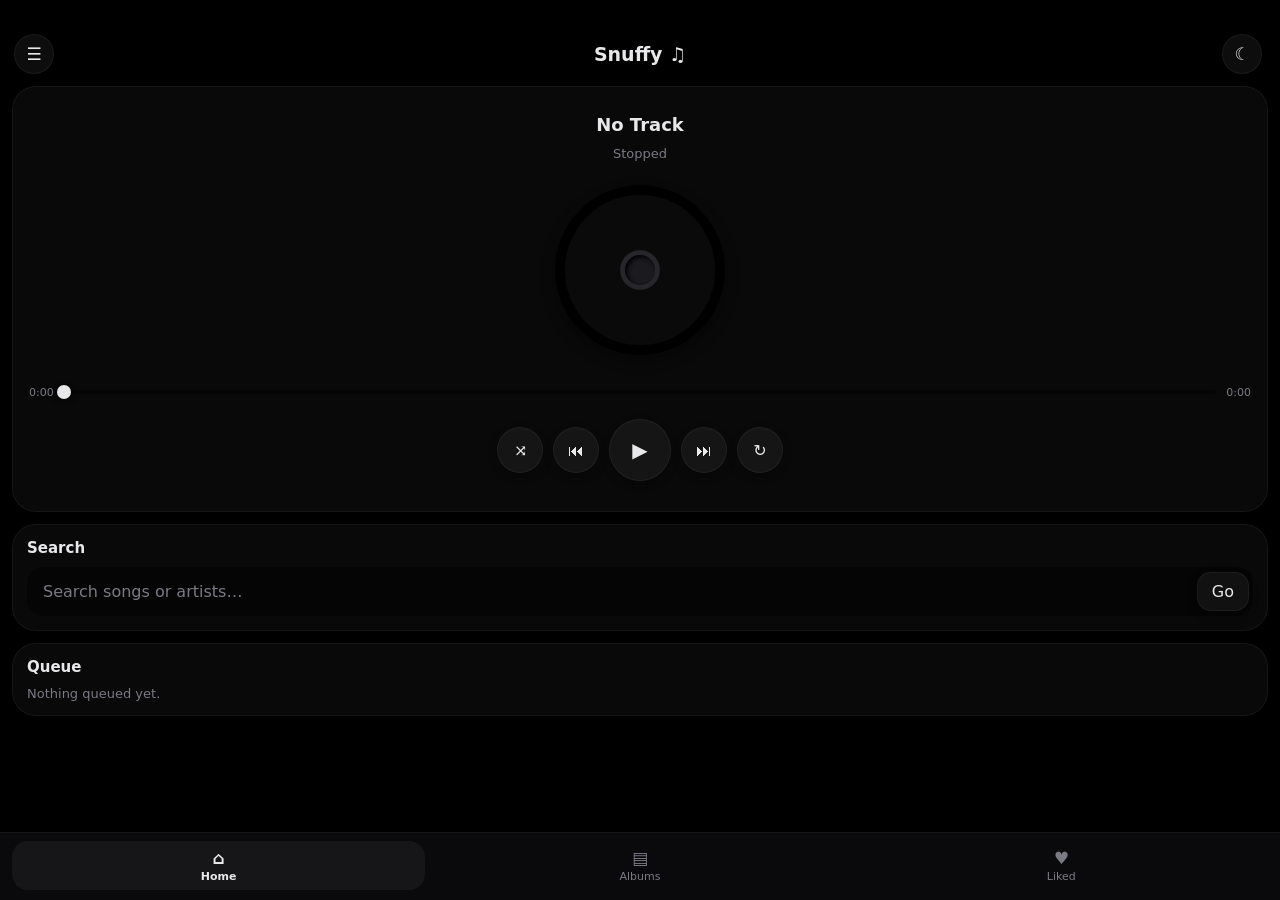
==== commit 88aedf19: "Update print statement from 'Hello' to 'Goodbye'" ====
--- a/web/index.html
+++ b/web/index.html
@@ -3,1418 +3,382 @@
 <head>
 <meta charset="UTF-8">
 <meta name="viewport" content="width=device-width,initial-scale=1,viewport-fit=cover">
-<meta name="theme-color" content="#000000">
 <title>Snuffy</title>
-
 <style>
-:root {
-  --bg:#000;
-  --card:rgba(255,255,255,.035);
-  --border:rgba(255,255,255,.07);
-  --text:#ededf0;
-  --muted:#85858e;
-  --btn:rgba(255,255,255,.055);
-  --nav:rgba(12,12,14,.94);
-  --well:rgba(0,0,0,.4);
-  --item:rgba(255,255,255,.035);
-  --active:rgba(255,255,255,.15);
-  --disc:#29292e;
-}
-[data-theme="light"] {
-  --bg:#f1f1f3;
-  --card:rgba(255,255,255,.78);
-  --border:rgba(0,0,0,.07);
-  --text:#17171b;
-  --muted:#707078;
-  --btn:rgba(255,255,255,.9);
-  --nav:rgba(255,255,255,.94);
-  --well:rgba(0,0,0,.05);
-  --item:rgba(0,0,0,.035);
-  --active:rgba(0,0,0,.1);
-  --disc:#44444b;
-}
-* {
-  box-sizing:border-box;
-  margin:0;
-  padding:0;
-  scrollbar-width:none;
-  -webkit-tap-highlight-color:transparent;
-}
-*::-webkit-scrollbar { display:none; }
-html,body {
-  width:100%;
-  height:100%;
-  background:var(--bg);
-  color:var(--text);
-  font-family:system-ui,Roboto,Arial,sans-serif;
-}
-body { overflow:hidden; }
-button,input { font:inherit; color:var(--text); }
-button {
-  background:var(--btn);
-  border:1px solid var(--border);
-  border-radius:16px;
-  padding:10px 14px;
-  box-shadow:0 4px 12px rgba(0,0,0,.25);
-  cursor:pointer;
-  outline:none;
-  user-select:none;
-}
-button:active {
-  transform:scale(.97);
-  box-shadow:inset 2px 3px 6px rgba(0,0,0,.35);
-}
-button.on {
-  background:var(--active);
-  font-weight:700;
-}
-[hidden] { display:none!important; }
-
-.app {
-  position:fixed;
-  inset:0;
-  display:flex;
-  flex-direction:column;
-  background:var(--bg);
-}
-.screen {
-  flex:1;
-  overflow-y:auto;
-  padding:30px 12px 100px;
-}
-.top {
-  position:relative;
-  display:grid;
-  grid-template-columns:44px 1fr 44px;
-  align-items:center;
-  padding:0 2px 14px;
-}
-.brand {
-  text-align:center;
-  font-size:19px;
-  font-weight:800;
-}
-.circle {
-  width:40px;
-  height:40px;
-  padding:0;
-  border-radius:50%;
-  display:grid;
-  place-items:center;
-}
-.file-hit {
-  position:absolute;
-  right:52px;
-  top:0;
-  width:48px;
-  height:40px;
-  opacity:0;
-  box-shadow:none;
-}
-.card {
-  width:100%;
-  padding:14px;
-  border-radius:24px;
-  border:1px solid var(--border);
-  background:var(--card);
-  backdrop-filter:blur(16px);
-  -webkit-backdrop-filter:blur(16px);
-  box-shadow:0 6px 16px rgba(0,0,0,.24);
-}
-.view {
-  display:none;
-  flex-direction:column;
-  gap:12px;
-}
-.view.active { display:flex; }
-h2 {
-  font-size:15px;
-  margin-bottom:10px;
-}
-.muted {
-  color:var(--muted);
-  font-size:13px;
-}
-.now {
-  text-align:center;
-  padding:25px 16px 28px;
-}
-.now .title {
-  font-size:18px;
-  font-weight:750;
-  line-height:1.35;
-  overflow-wrap:anywhere;
-}
-.now .artist {
-  margin-top:4px;
-  white-space:nowrap;
-  overflow:hidden;
-  text-overflow:ellipsis;
-}
-.status {
-  margin-top:7px;
-  color:var(--muted);
-  font-size:13px;
-}
-.disc {
-  width:170px;
-  height:170px;
-  margin:24px auto;
-  border-radius:50%;
-  position:relative;
-  background:radial-gradient(circle,var(--disc) 0 16%,#0a0a0a 17% 62%,#000 63%);
-  box-shadow:0 8px 20px rgba(0,0,0,.5);
-}
-.disc:after {
-  content:"";
-  position:absolute;
-  width:30px;
-  height:30px;
-  top:50%;
-  left:50%;
-  margin:-15px;
-  border-radius:50%;
-  background:#1a1a1f;
-  box-shadow:inset 2px 2px 5px #000;
-}
-.disc.spin { animation:spin 8s linear infinite; }
-@keyframes spin { to { transform:rotate(360deg); } }
-
-.progress {
-  display:flex;
-  align-items:center;
-  gap:10px;
-  margin-top:12px;
-  color:var(--muted);
-  font-size:11px;
-}
-.bar {
-  height:26px;
-  flex:1;
-  position:relative;
-  touch-action:none;
-  cursor:pointer;
-}
-.bar:before {
-  content:"";
-  position:absolute;
-  top:50%;
-  left:0;
-  right:0;
-  height:4px;
-  margin-top:-2px;
-  border-radius:5px;
-  background:var(--well);
-}
-.bar i {
-  position:absolute;
-  top:50%;
-  left:0;
-  height:4px;
-  margin-top:-2px;
-  width:0;
-  border-radius:5px;
-  background:var(--text);
-}
-.knob {
-  position:absolute;
-  top:50%;
-  left:0;
-  width:14px;
-  height:14px;
-  margin:-7px;
-  border-radius:50%;
-  background:var(--text);
-  box-shadow:0 2px 6px #0008;
-}
-.row {
-  display:flex;
-  justify-content:center;
-  align-items:center;
-  gap:10px;
-  flex-wrap:wrap;
-}
-.round {
-  width:46px;
-  height:46px;
-  padding:0;
-  border-radius:50%;
-  display:grid;
-  place-items:center;
-}
-.big {
-  width:62px;
-  height:62px;
-  padding:0;
-  border-radius:50%;
-  font-size:20px;
-}
-.small {
-  font-size:12px;
-  padding:8px 12px;
-}
-.search,.form {
-  display:flex;
-  align-items:center;
-  gap:8px;
-  padding:4px;
-  width:100%;
-  border-radius:16px;
-  background:var(--well);
-}
-.search input,.form input {
-  flex:1;
-  min-width:0;
-  border:0;
-  outline:0;
-  background:transparent;
-  padding:11px;
-}
-.search input::placeholder,.form input::placeholder {
-  color:var(--muted);
-}
-.list {
-  display:grid;
-  gap:8px;
-  width:100%;
-}
-.item {
-  display:flex;
-  align-items:center;
-  gap:10px;
-  padding:7px;
-  min-width:0;
-  border-radius:16px;
-  background:var(--item);
-}
-.item.active { background:var(--active); }
-.item img,.ph {
-  width:42px;
-  height:42px;
-  flex-shrink:0;
-  border-radius:12px;
-  object-fit:cover;
-  background:var(--btn);
-}
-.meta { flex:1; min-width:0; }
-.item .t {
-  font-size:13px;
-  font-weight:650;
-  line-height:1.3;
-  overflow-wrap:anywhere;
-}
-.item .a {
-  margin-top:2px;
-  font-size:11px;
-  color:var(--muted);
-  white-space:nowrap;
-  overflow:hidden;
-  text-overflow:ellipsis;
-}
-.acts {
-  display:flex;
-  gap:5px;
-  flex-shrink:0;
-}
-.acts button {
-  width:31px;
-  height:31px;
-  padding:0;
-  border-radius:50%;
-  font-size:11px;
-}
-.head {
-  display:flex;
-  align-items:center;
-  justify-content:space-between;
-  gap:10px;
-  margin:4px 2px 12px;
-}
-.page-title {
-  font-size:20px;
-  font-weight:800;
-}
-.album {
-  display:flex;
-  align-items:center;
-  gap:10px;
-  padding:9px;
-  border-radius:18px;
-  background:var(--item);
-  cursor:pointer;
-}
-.cover {
-  width:44px;
-  height:44px;
-  flex-shrink:0;
-  display:grid;
-  place-items:center;
-  border-radius:14px;
-  background:var(--btn);
-  font-size:18px;
-}
-.album .t {
-  font-size:14px;
-  font-weight:700;
-}
-.album .a {
-  color:var(--muted);
-  font-size:11px;
-}
-.nav {
-  position:absolute;
-  bottom:0;
-  left:0;
-  right:0;
-  z-index:5;
-  display:grid;
-  grid-template-columns:1fr 1fr 1fr;
-  gap:8px;
-  padding:8px 12px calc(10px + env(safe-area-inset-bottom));
-  background:var(--nav);
-  backdrop-filter:blur(16px);
-  border-top:1px solid var(--border);
-}
-.tab {
-  display:flex;
-  flex-direction:column;
-  align-items:center;
-  gap:2px;
-  padding:7px 0;
-  border:0;
-  border-radius:16px;
-  background:none;
-  box-shadow:none;
-  color:var(--muted);
-  font-size:11px;
-}
-.tab .i { font-size:17px; }
-.tab.on {
-  color:var(--text);
-  background:var(--btn);
-  font-weight:700;
-}
-.scrim {
-  position:absolute;
-  inset:0;
-  z-index:20;
-  background:#0009;
-}
-.drawer {
-  position:absolute;
-  top:0;
-  bottom:0;
-  left:0;
-  width:80%;
-  max-width:300px;
-  z-index:21;
-  display:flex;
-  flex-direction:column;
-  gap:10px;
-  padding:40px 14px 20px;
-  background:var(--bg);
-  border-right:1px solid var(--border);
-  transform:translateX(-105%);
-  transition:transform .25s ease;
-}
-.drawer.open { transform:none; }
-.profile-btn {
-  display:flex;
-  align-items:center;
-  gap:12px;
-  width:100%;
-  padding:12px;
-  text-align:left;
-}
-.avatar {
-  width:44px;
-  height:44px;
-  min-width:44px;
-  display:grid;
-  place-items:center;
-  border-radius:50%;
-  background:var(--btn);
-  border:1px solid var(--border);
-  font-size:18px;
-  font-weight:800;
-}
-.pname {
-  font-size:15px;
-  font-weight:700;
-}
-.drawer .foot {
-  margin-top:auto;
-  color:var(--muted);
-  font-size:12px;
-}
-.fullpage {
-  position:absolute;
-  inset:0;
-  z-index:30;
-  display:flex;
-  flex-direction:column;
-  background:var(--bg);
-}
-.phead {
-  display:grid;
-  grid-template-columns:44px 1fr 44px;
-  align-items:center;
-  padding:30px 14px 12px;
-}
-.pt {
-  text-align:center;
-  font-weight:800;
-}
-.pbody {
-  flex:1;
-  overflow-y:auto;
-  padding:10px 18px 35px;
-  display:flex;
-  flex-direction:column;
-  gap:14px;
-}
-.field {
-  display:flex;
-  flex-direction:column;
-  gap:6px;
-}
-.field label {
-  color:var(--muted);
-  font-size:12px;
-  font-weight:600;
-}
-.field input {
-  width:100%;
-  border:0;
-  outline:0;
-  border-radius:15px;
-  padding:13px;
-  color:var(--text);
-  background:var(--well);
-}
-.note {
-  min-height:18px;
-  color:var(--muted);
-  font-size:12px;
-}
-.overlay {
-  position:absolute;
-  inset:0;
-  z-index:10;
-  display:flex;
-  align-items:flex-end;
-  background:#0009;
-}
-.sheet {
-  width:100%;
-  max-height:70%;
-  padding:16px;
-  display:flex;
-  flex-direction:column;
-  gap:10px;
-  background:var(--bg);
-  border-radius:26px 26px 0 0;
-}
-.sheet-list {
-  display:grid;
-  gap:8px;
-  overflow:auto;
-}
-.sheet-actions { display:flex; }
-.sheet-actions button { flex:1; }
-@media(min-width:700px) {
-  .screen {
-    width:min(700px,100%);
-    margin:auto;
-  }
-  .nav {
-    left:50%;
-    width:min(700px,100%);
-    transform:translateX(-50%);
-  }
-}
+:root{--bg:#000;--card:rgba(255,255,255,.035);--border:rgba(255,255,255,.05);--text:#e8e8ea;--muted:#7a7a85;--btn:rgba(255,255,255,.05);--nav:rgba(12,12,14,.9);--sheet:rgba(14,14,16,.97);--well:rgba(0,0,0,.4);--item:rgba(255,255,255,.03);--active:rgba(255,255,255,.14);--disc:#26262b}
+[data-theme=light]{--bg:#f2f2f4;--card:rgba(255,255,255,.7);--border:rgba(0,0,0,.06);--text:#1a1a1f;--muted:#6b6b75;--btn:rgba(255,255,255,.9);--nav:rgba(255,255,255,.92);--sheet:rgba(250,250,252,.98);--well:rgba(0,0,0,.05);--item:rgba(0,0,0,.03);--active:rgba(0,0,0,.09);--disc:#3a3a42}
+*{box-sizing:border-box;margin:0;padding:0;scrollbar-width:none!important;-ms-overflow-style:none!important}
+*::-webkit-scrollbar{display:none!important;width:0!important;height:0!important}
+html,body{height:100%;background:var(--bg);color:var(--text)}
+body{font-family:system-ui,Roboto,Arial,sans-serif;overflow:hidden;-webkit-tap-highlight-color:transparent;-webkit-touch-callout:none}
+a{color:var(--text)}
+[hidden]{display:none!important}
+.app{position:fixed;inset:0;background:var(--bg);display:flex;flex-direction:column}
+.screen{flex:1;overflow-y:auto;padding:34px 12px calc(96px + env(safe-area-inset-bottom))}
+.top{position:relative;display:grid;grid-template-columns:44px 1fr 44px;align-items:center;padding:0 2px 12px}
+.brand{font-size:19px;font-weight:800;text-align:center}
+.file-hit{position:absolute;top:0;right:56px;width:56px;height:40px;background:transparent;border:0;box-shadow:none;padding:0;border-radius:12px}
+.file-hit:active{transform:none;box-shadow:none}
+.muted{color:var(--muted);font-size:13px}
+h2{font-size:15px;font-weight:700;margin-bottom:10px}
+.head{display:flex;align-items:center;justify-content:space-between;gap:10px;margin:4px 2px 12px}
+.page-title{font-size:20px;font-weight:800}
+.card{background:var(--card);border:1px solid var(--border);border-radius:24px;padding:14px;width:100%;backdrop-filter:blur(16px);-webkit-backdrop-filter:blur(16px);box-shadow:0 6px 14px rgba(0,0,0,.25)}
+.view{display:none;flex-direction:column;gap:12px}
+.view.active{display:flex}
+button{font:inherit;color:var(--text);background:var(--btn);border:1px solid var(--border);border-radius:16px;padding:10px 14px;cursor:pointer;box-shadow:0 4px 10px rgba(0,0,0,.25);transition:transform .05s;outline:none;-webkit-user-select:none;user-select:none;text-decoration:none}
+button:active{box-shadow:inset 2px 3px 6px rgba(0,0,0,.4);transform:scale(.97)}
+button.on{background:var(--active);font-weight:700}
+button.round{width:46px;height:46px;border-radius:50%;padding:0;font-size:16px;display:inline-flex;align-items:center;justify-content:center}
+button.big{width:62px;height:62px;border-radius:50%;padding:0;font-size:20px;display:inline-flex;align-items:center;justify-content:center}
+button.circle{width:40px;height:40px;border-radius:50%;padding:0;font-size:17px;display:inline-flex;align-items:center;justify-content:center}
+button.small{padding:8px 12px;border-radius:14px;font-size:12px}
+button.danger{color:#ff8a8a}
+button.primary{font-weight:700}
+.row{display:flex;justify-content:center;align-items:center;gap:10px;flex-wrap:wrap}
+.now{text-align:center;padding:26px 16px 30px}
+.now .title{font-size:18px;font-weight:700;display:-webkit-box;-webkit-line-clamp:2;-webkit-box-orient:vertical;overflow:hidden;overflow-wrap:anywhere;line-height:1.3}
+.now .artist{margin-top:4px;white-space:nowrap;overflow:hidden;text-overflow:ellipsis}
+.status{margin-top:6px;font-size:13px;color:var(--muted)}
+.disc{width:170px;height:170px;margin:24px auto;border-radius:50%;position:relative;background:radial-gradient(circle,var(--disc) 0 16%,#0a0a0a 17% 62%,#000 63%);box-shadow:0 6px 14px rgba(0,0,0,.4)}
+.disc::after{content:"";position:absolute;top:50%;left:50%;width:30px;height:30px;margin:-15px 0 0 -15px;border-radius:50%;background:#1a1a1f;box-shadow:inset 2px 2px 4px #000}
+.disc.spin{animation:spin 8s linear infinite}
+@keyframes spin{to{transform:rotate(360deg)}}
+.progress{display:flex;align-items:center;gap:10px;margin-top:10px;font-size:11px;color:var(--muted)}
+.bar{flex:1;height:26px;position:relative;touch-action:none;cursor:pointer}
+.bar::before{content:"";position:absolute;left:0;right:0;top:50%;height:4px;margin-top:-2px;border-radius:4px;background:var(--well)}
+.bar i{position:absolute;left:0;top:50%;height:4px;margin-top:-2px;width:0;border-radius:4px;background:var(--text);opacity:.6}
+.bar .knob{position:absolute;top:50%;width:14px;height:14px;margin:-7px 0 0 -7px;border-radius:50%;background:var(--text);box-shadow:0 2px 6px rgba(0,0,0,.5);touch-action:none}
+.search,.form{display:flex;gap:8px;align-items:center;padding:4px;border-radius:16px;background:var(--well);width:100%}
+.search input,.form input{flex:1;border:0;outline:0;background:transparent;color:var(--text);font:inherit;padding:11px 12px;min-width:0}
+.search input::placeholder,.form input::placeholder{color:var(--muted)}
+.search button,.form button{padding:9px 14px;flex-shrink:0;border-radius:14px}
+.list{display:grid;gap:8px;width:100%}
+.item{display:flex;align-items:center;gap:10px;padding:7px;border-radius:16px;background:var(--item);min-width:0}
+.item.active{background:var(--active)}
+.item img,.item .ph{width:42px;height:42px;border-radius:12px;object-fit:cover;flex-shrink:0;background:var(--btn)}
+.item .meta{flex:1;min-width:0}
+.item .t{font-weight:600;font-size:13px;line-height:1.3;display:-webkit-box;-webkit-line-clamp:2;-webkit-box-orient:vertical;overflow:hidden;overflow-wrap:anywhere}
+.item .a{font-size:11px;color:var(--muted);white-space:nowrap;overflow:hidden;text-overflow:ellipsis;margin-top:2px}
+.acts{display:flex;gap:5px;flex-shrink:0}
+.acts button{width:31px;height:31px;padding:0;border-radius:50%;font-size:11px}
+.album{display:flex;align-items:center;gap:10px;padding:9px;border-radius:18px;background:var(--item);cursor:pointer;min-width:0}
+.album .cover{width:44px;height:44px;border-radius:14px;display:grid;place-items:center;background:var(--btn);flex-shrink:0;font-size:18px}
+.album .meta{flex:1;min-width:0}
+.album .t{font-weight:700;font-size:14px;overflow:hidden;text-overflow:ellipsis;white-space:nowrap}
+.album .a{font-size:11px;color:var(--muted)}
+.nav{position:fixed;bottom:0;left:0;right:0;z-index:5;display:grid;grid-template-columns:1fr 1fr 1fr;gap:8px;padding:8px 12px calc(10px + env(safe-area-inset-bottom));background:var(--nav);backdrop-filter:blur(16px);-webkit-backdrop-filter:blur(16px);border-top:1px solid var(--border)}
+.tab{background:none;border:0;box-shadow:none;border-radius:16px;padding:7px 0;font-size:11px;color:var(--muted);display:flex;flex-direction:column;align-items:center;gap:2px}
+.tab:active{transform:scale(.96)}
+.tab .i{font-size:17px}
+.tab.on{color:var(--text);font-weight:700;background:var(--btn)}
+.overlay{position:absolute;inset:0;background:rgba(0,0,0,.6);z-index:10;display:flex;align-items:flex-end;justify-content:center}
+.sheet{width:100%;max-height:70%;padding:16px;border-radius:26px 26px 0 0;display:flex;flex-direction:column;gap:10px;background:var(--sheet);border-top:1px solid var(--border)}
+.sheet-list{display:grid;gap:8px;overflow:auto;max-height:40vh}
+.sheet-actions{display:flex;gap:8px}
+.sheet-actions button{flex:1}
+.scrim{position:absolute;inset:0;background:rgba(0,0,0,.55);z-index:20}
+.drawer{position:absolute;top:0;bottom:0;left:0;width:80%;max-width:300px;z-index:21;background:var(--sheet);border-right:1px solid var(--border);padding:40px 14px 20px;transform:translateX(-105%);transition:transform .25s ease;overflow-y:auto;display:flex;flex-direction:column;gap:10px}
+.drawer.open{transform:none}
+.profile-btn{display:flex;align-items:center;gap:12px;width:100%;padding:12px 14px;border-radius:20px;text-align:left}
+.avatar{width:44px;height:44px;min-width:44px;border-radius:50%;display:grid;place-items:center;background:var(--btn);border:1px solid var(--border);font-weight:800;font-size:18px}
+.pname{font-weight:700;font-size:16px;overflow:hidden;text-overflow:ellipsis;white-space:nowrap}
+.mi{display:flex;width:100%;justify-content:space-between;align-items:center;text-align:left;border-radius:999px;padding:12px 16px}
+.drawer .foot{margin-top:auto;font-size:12px;color:var(--muted);line-height:1.5;padding-top:10px}
+.fullpage{position:absolute;inset:0;z-index:30;background:var(--bg);display:flex;flex-direction:column}
+.fullpage .phead{display:grid;grid-template-columns:44px 1fr 44px;align-items:center;padding:34px 14px 12px}
+.fullpage .phead .pt{text-align:center;font-weight:800;font-size:17px}
+.fullpage .pbody{flex:1;overflow-y:auto;padding:4px 18px 36px;display:flex;flex-direction:column;gap:14px}
+.fullpage h3{font-size:15px;font-weight:700;margin-top:6px}
+.fullpage p{font-size:14px;line-height:1.65;color:var(--text);opacity:.92}
+.fullpage .updated{font-size:12px;color:var(--muted)}
+.fullpage .legal{margin-top:18px;font-size:12px;color:var(--muted);text-align:center;line-height:1.6}
+.field{display:flex;flex-direction:column;gap:6px}
+.field label{font-size:12px;color:var(--muted);font-weight:600}
+.field .well{display:flex;align-items:center;gap:8px;border-radius:16px;background:var(--well);padding:4px 4px 4px 12px}
+.field input{flex:1;min-width:0;border:0;outline:0;background:transparent;color:var(--text);font:inherit;padding:11px 0}
+.field input::placeholder{color:var(--muted)}
+.datepick{position:relative;width:40px;height:40px;border-radius:12px;background:var(--btn);display:inline-flex;align-items:center;justify-content:center;flex-shrink:0;overflow:hidden}
+.datepick input{position:absolute;inset:0;opacity:0;width:100%;height:100%;cursor:pointer}
+.datepick span{pointer-events:none;font-size:16px}
+select.sel{font:inherit;color:var(--text);background:var(--btn);border:1px solid var(--border);border-radius:14px;padding:12px;width:100%}
+.note{font-size:12px;color:var(--muted);min-height:16px}
 </style>
 </head>
-
 <body>
 <div class="app">
-  <main class="screen" id="screen">
-
+  <div class="screen" id="screen">
     <header class="top">
-      <button class="circle" id="menuBtn" aria-label="Open menu">☰</button>
+      <button class="circle" id="setBtn" title="Menu" aria-label="Menu">☰</button>
       <div class="brand">Snuffy ♫</div>
-      <button class="circle" id="themeBtn" aria-label="Change theme">☾</button>
-      <button class="file-hit" id="fileBtn" aria-label="Import audio">＋</button>
+      <button class="circle" id="themeBtn" title="Theme" aria-label="Theme">☾</button>
+      <button class="file-hit" data-act="pickfile" aria-label="Open files"></button>
     </header>
-
     <section class="view active" id="view-home">
       <div class="card now">
         <div class="title" id="title">No Track</div>
         <div class="artist muted" id="artist"></div>
         <div class="status" id="status">Stopped</div>
         <div class="disc" id="disc"></div>
-
-        <div class="progress">
-          <span id="cur">0:00</span>
-          <div class="bar" id="bar">
-            <i id="barFill"></i>
-            <span class="knob" id="knob"></span>
-          </div>
-          <span id="dur">0:00</span>
-        </div>
-
+        <div class="progress"><span id="cur">0:00</span><div class="bar" id="bar"><i id="barFill"></i><span class="knob" id="knob"></span></div><span id="dur">0:00</span></div>
         <div class="row" style="margin-top:14px">
-          <button class="round" id="shuffleBtn">⤨</button>
-          <button class="round" id="prevBtn">⏮</button>
-          <button class="big" id="playBtn">▶</button>
-          <button class="round" id="nextBtn">⏭</button>
-          <button class="round" id="repeatBtn">↻</button>
+          <button class="round" id="shuffleBtn" data-act="ctrl" data-c="shuffle">⤨</button>
+          <button class="round" data-act="ctrl" data-c="prev">⏮</button>
+          <button class="big" id="playBtn" data-act="ctrl" data-c="toggle">▶</button>
+          <button class="round" data-act="ctrl" data-c="next">⏭</button>
+          <button class="round" id="repeatBtn" data-act="ctrl" data-c="repeat">↻</button>
         </div>
       </div>
-
-      <div class="card">
-        <h2>Search</h2>
-        <div class="search">
-          <input id="q" placeholder="Search songs or artists..." autocomplete="off">
-          <button id="goBtn">Go</button>
-        </div>
-      </div>
-
-      <div class="card" id="resultsPanel" hidden>
-        <h2>Results</h2>
-        <div class="list" id="results"></div>
-      </div>
-
-      <div class="card">
-        <h2>Queue</h2>
-        <div class="list" id="queue">
-          <div class="muted">Nothing queued yet.</div>
-        </div>
-      </div>
+      <div class="card"><h2>Search</h2><div class="search"><input id="q" placeholder="Search songs or artists…" autocomplete="off"><button id="goBtn">Go</button></div></div>
+      <div class="card" id="resultsPanel" hidden><h2>Results</h2><div class="list" id="results"></div></div>
+      <div class="card"><h2>Queue</h2><div class="list" id="queue"><div class="muted">Nothing queued yet.</div></div></div>
     </section>
-
     <section class="view" id="view-albums">
-      <div class="head">
-        <button class="small" id="albumBack" hidden>‹ Back</button>
-        <div class="page-title" id="albumsTitle">Albums</div>
-        <span></span>
-      </div>
-
-      <div class="card" id="newAlbumBox">
-        <h2>Create album</h2>
-        <div class="form">
-          <input id="albumName" placeholder="Album name..." maxlength="40">
-          <button class="small" id="createAlbumBtn">Create</button>
-        </div>
-      </div>
-
-      <div class="row" id="albumTools" hidden>
-        <button class="small" id="albumPlay">▶ Play all</button>
-        <button class="small" id="albumShuffle">⤨ Shuffle</button>
-        <button class="small" id="deleteAlbum">Delete album</button>
-      </div>
-
-      <div class="card">
-        <div class="list" id="albumsBox"></div>
-      </div>
+      <div class="head"><button class="small" id="albumBack" data-act="backalbum" hidden>‹ Back</button><div class="page-title" id="albumsTitle">Albums</div><span></span></div>
+      <div class="card" id="newAlbumBox"><h2>Create album</h2><div class="form"><input id="albumName" placeholder="Album name…" autocomplete="off" maxlength="40"><button class="primary small" data-act="createalbum">Create</button></div></div>
+      <div class="row" id="albumTools" hidden><button class="small" data-act="playall" data-list="album">▶ Play all</button><button class="small" data-act="playall" data-list="album" data-shuffle="1">⤨ Shuffle</button><button class="small danger" data-act="delalbum">🗑 Delete album</button></div>
+      <div class="card"><div class="list" id="albumsBox"></div></div>
     </section>
-
     <section class="view" id="view-liked">
-      <div class="head">
-        <div class="page-title">Liked songs</div>
-        <span class="muted" id="likedCount"></span>
-      </div>
-
-      <div class="row">
-        <button class="small" id="likedPlay">▶ Play all</button>
-        <button class="small" id="likedShuffle">⤨ Shuffle</button>
-      </div>
-
-      <div class="card">
-        <div class="list" id="likedBox"></div>
-      </div>
+      <div class="head"><div class="page-title">Liked songs</div><span class="muted" id="likedCount"></span></div>
+      <div class="row"><button class="small" data-act="playall" data-list="liked">▶ Play all</button><button class="small" data-act="playall" data-list="liked" data-shuffle="1">⤨ Shuffle</button></div>
+      <div class="card"><div class="list" id="likedBox"></div></div>
     </section>
-  </main>
-
+  </div>
   <nav class="nav">
     <button class="tab on" data-tab="home"><span class="i">⌂</span>Home</button>
     <button class="tab" data-tab="albums"><span class="i">▤</span>Albums</button>
     <button class="tab" data-tab="liked"><span class="i">♥</span>Liked</button>
   </nav>
-
+  <div class="overlay" id="sheet" hidden><div class="sheet"><h2>Add to album</h2><div class="sheet-list" id="sheetList"></div><div class="sheet-actions"><button data-act="closesheet">Cancel</button></div></div></div>
   <div class="scrim" id="scrim" hidden></div>
-
   <aside class="drawer" id="drawer">
-    <button class="profile-btn card" id="profileOpen">
-      <div class="avatar" id="avatar">?</div>
-      <div class="pname" id="pName">Your profile</div>
-    </button>
+    <button class="profile-btn card" data-page="profile"><div class="avatar" id="avatar">?</div><div class="pname" id="pName">Your profile</div></button>
+    <button class="mi card" data-page="settings">Settings <span>›</span></button>
+    <button class="mi card" data-page="privacy">Privacy Policy <span>›</span></button>
+    <button class="mi card" data-page="terms">Terms &amp; Conditions <span>›</span></button>
     <div class="foot">Snuffy™ · made by Irfan S<br>© 2026 All rights reserved.</div>
   </aside>
-
-  <section class="fullpage" id="profilePage" hidden>
-    <div class="phead">
-      <button class="circle" id="profileBack">‹</button>
-      <div class="pt">Profile</div>
-      <span></span>
-    </div>
-
-    <div class="pbody">
-      <div class="card">
-        <div class="field">
-          <label for="pfName">Name</label>
-          <input id="pfName" placeholder="Your name" autocomplete="name">
-        </div>
-
-        <div class="field" style="margin-top:14px">
-          <label for="pfDob">Date of birth</label>
-          <input id="pfDob" type="date">
-        </div>
-
-        <div class="field" style="margin-top:14px">
-          <label for="pfEmail">Email</label>
-          <input id="pfEmail" type="email" placeholder="you@example.com" autocomplete="email">
-        </div>
-
-        <button id="saveProfile" style="width:100%;margin-top:16px">Save</button>
-        <div class="note" id="profileNote"></div>
-      </div>
-    </div>
-  </section>
-
-  <div class="overlay" id="sheet" hidden>
-    <div class="sheet">
-      <h2>Add to album</h2>
-      <div class="sheet-list" id="sheetList"></div>
-      <div class="sheet-actions">
-        <button id="closeSheet">Cancel</button>
-      </div>
-    </div>
-  </div>
+  <section class="fullpage" id="page" hidden><div class="phead"><button class="circle" id="pageBack" aria-label="Back">‹</button><div class="pt" id="pageTitle"></div><span></span></div><div class="pbody" id="pageBody"></div></section>
 </div>
-
-<input type="file" id="fileInput" accept="audio/*" multiple hidden>
-<audio id="audio" preload="metadata"></audio>
-
+<input type="file" id="fileInput" accept="audio/*,.txt,text/plain" multiple hidden>
 <script>
-"use strict";
-
 const $ = id => document.getElementById(id);
-
-const LS = {
-  get(key, fallback) {
-    try {
-      const value = JSON.parse(localStorage.getItem(key));
-      return value ?? fallback;
-    } catch {
-      return fallback;
+const esc = s => String(s ?? "").replace(/[&<>"']/g, c => ({"&":"&amp;","<":"&lt;",">":"&gt;",'"':"&quot;","'":"&#39;"}[c]));
+const fmt = s => { s=Math.max(0,Math.floor(s||0));return `${Math.floor(s/60)}:${String(s%60).padStart(2,"0")}`; };
+const post = (url,body) => fetch(url,{method:"POST",headers:{"Content-Type":"application/json"},body:JSON.stringify(body)}).then(r=>r.json());
+const LS = {get(k,d){try{return JSON.parse(localStorage.getItem(k))??d;}catch(e){return d;}},set(k,v){try{localStorage.setItem(k,JSON.stringify(v));}catch(e){}}};
+
+/* Browser audio bridge. Online YouTube search metadata is not an audio stream. */
+(function(){
+  const realFetch=window.fetch.bind(window),audio=new Audio();
+  audio.preload="metadata";
+  let queue=[],index=-1,shuffle=false,repeat=false,volume=.7,state="stopped",error="";
+  const json=o=>new Response(JSON.stringify(o),{headers:{"Content-Type":"application/json"}});
+  const current=()=>queue[index]||null;
+  function status(){
+    const t=current();
+    return {state,error,paused:audio.paused,shuffle,repeat,volume:Math.round(volume*100),index,
+      position:Number.isFinite(audio.currentTime)?audio.currentTime:0,
+      duration:Number.isFinite(audio.duration)?audio.duration:0,
+      track:t?{title:t.title||"Unknown",artist:t.artist||"",thumb:t.thumb||""}:null,
+      queue:queue.map(x=>({title:x.title||"Unknown",artist:x.artist||""}))};
+  }
+  function playCurrent(){
+    const t=current();if(!t)return;
+    if(!t.uri){state="error";error="YouTube provides song details and artwork, not an authorised full-song audio stream. Import an audio file to play it.";return;}
+    error="";audio.src=t.uri;audio.volume=volume;state="loading";
+    audio.play().then(()=>{state="playing";}).catch(()=>{state="error";error="Unable to play this audio file.";});
+  }
+  function advance(){
+    if(!queue.length)return;
+    if(repeat){audio.currentTime=0;audio.play().catch(()=>{});return;}
+    if(shuffle&&queue.length>1){let n=index;while(n===index)n=Math.floor(Math.random()*queue.length);index=n;}
+    else if(index<queue.length-1)index++;
+    else{audio.pause();state="stopped";return;}
+    playCurrent();
+  }
+  audio.addEventListener("playing",()=>{state="playing";error="";});
+  audio.addEventListener("waiting",()=>{state="loading";});
+  audio.addEventListener("pause",()=>{if(state!=="error"&&state!=="stopped")state="paused";});
+  audio.addEventListener("ended",advance);
+  audio.addEventListener("error",()=>{state="error";error="This audio file could not be played.";});
+  window.fetch=function(url,opts){
+    const u=String(url);if(!u.startsWith("/api/"))return realFetch(url,opts);
+    const parts=u.split("?"),path=parts[0],params=new URLSearchParams(parts[1]||"");
+    let body={};try{body=opts&&typeof opts.body==="string"?JSON.parse(opts.body):{};}catch(e){}
+    if(path==="/api/status")return Promise.resolve(json(status()));
+    if(path==="/api/search")return realFetch("/api/search?q="+encodeURIComponent(params.get("q")||""));
+    if(path==="/api/queue"){
+      queue=Array.isArray(body.items)?body.items:[];index=queue.length?Math.max(0,Math.min(Number(body.index)||0,queue.length-1)):-1;
+      if(current())playCurrent();return Promise.resolve(json({ok:true}));
     }
-  },
-  set(key, value) {
-    try {
-      localStorage.setItem(key, JSON.stringify(value));
-    } catch {}
-  }
+    if(path==="/api/control"){
+      const a=body.action||"",v=String(body.value??"");
+      switch(a){
+        case "toggle":if(!current())break;if(!current().uri)playCurrent();else if(audio.paused)audio.play().then(()=>{state="playing";}).catch(()=>{});else audio.pause();break;
+        case "next":advance();break;
+        case "prev":if(audio.currentTime>3)audio.currentTime=0;else if(index>0){index--;playCurrent();}break;
+        case "seek":audio.currentTime=Math.max(0,Number(v)||0);break;
+        case "volume":volume=Math.max(0,Math.min(1,(Number(v)||0)/100));audio.volume=volume;break;
+        case "shuffle":shuffle=!shuffle;break;
+        case "repeat":repeat=!repeat;break;
+        case "stop":audio.pause();state="stopped";break;
+      }
+      return Promise.resolve(json({ok:true}));
+    }
+    return Promise.resolve(json({error:"Unknown API route"}));
+  };
+})();
+
+/* Theme */
+function applyTheme(){const m=LS.get("snuffy.theme","dark");document.documentElement.dataset.theme=m==="light"?"light":"dark";$("themeBtn").textContent=m==="light"?"☀":"☾";}
+function toggleTheme(){LS.set("snuffy.theme",LS.get("snuffy.theme","dark")==="light"?"dark":"light");applyTheme();}
+
+/* App state */
+let st={},queueSig="",sheetItem=null,lastResults=[],openAlbumId=null,seeking=false,dragPct=0,dragging=false;
+let albums=LS.get("snuffy.albums",[]),liked=LS.get("snuffy.liked",[]),currentQueue=LS.get("snuffy.queue",[]);
+let profile=LS.get("snuffy.profile",{name:"",dob:"",email:""});
+const clean=i=>({id:i.id||null,uri:i.uri||"",title:i.title||"Unknown",artist:i.artist||"",thumb:i.thumb||""});
+const keyOf=i=>i.id?`v:${i.id}`:i.uri?`u:${i.uri}`:`t:${i.title}|${i.artist||""}`;
+const isLiked=i=>liked.some(x=>keyOf(x)===keyOf(i));
+const saveAll=()=>{LS.set("snuffy.albums",albums);LS.set("snuffy.liked",liked);LS.set("snuffy.queue",currentQueue);};
+const openAlbum=()=>albums.find(a=>a.id===openAlbumId);
+const queueItems=()=>currentQueue.length?currentQueue:(st.queue||[]);
+function currentItem(){const t=st.track;if(!t)return null;const c=currentQueue[st.index];if(c&&c.title===t.title)return c;return clean({title:t.title,artist:t.artist,thumb:t.thumb});}
+function getList(n){if(n==="search")return lastResults;if(n==="liked")return liked;if(n==="queue")return queueItems();if(n==="album")return openAlbum()?openAlbum().tracks:[];return [];}
+function thumbHTML(i){return i.thumb?`<img src="${esc(i.thumb)}" alt="" loading="lazy">`:`<div class="ph"></div>`;}
+function row(item,list,idx,o={}){
+  const on=isLiked(item),add=o.add!==false,rm=o.rm?`<button data-act="rmtrack" data-i="${idx}" title="Remove">×</button>`:"";
+  return `<div class="item ${o.active?"active":""}">${thumbHTML(item)}<div class="meta"><div class="t">${esc(item.title)}</div><div class="a">${esc(item.artist)}</div></div><div class="acts"><button data-act="play" data-list="${list}" data-i="${idx}">▶</button><button class="${on?"on":""}" data-act="like" data-list="${list}" data-i="${idx}">${on?"♥":"♡"}</button>${add?`<button data-act="addalbum" data-list="${list}" data-i="${idx}">+</button>`:""}${rm}</div></div>`;
+}
+
+/* Playback and local files */
+async function playList(items,index=0){if(!items.length)return;currentQueue=items.map(clean);saveAll();await post("/api/queue",{items:currentQueue,index});refresh();}
+async function control(action,value){await post("/api/control",{action,value});refresh();}
+window.__localTracks=arr=>playList(arr.map(x=>({id:null,uri:x.uri,title:x.title,artist:"On this phone"})),0);
+window.__fileLines=lines=>playList(lines.map(t=>({id:null,title:t,artist:"File"})),0);
+function openFilePicker(){if(window.AndroidBridge)AndroidBridge.pickFile();else $("fileInput").click();}
+$("fileInput").addEventListener("change",e=>{
+  const files=[...e.target.files],audioFiles=files.filter(f=>!(/\.txt$/i.test(f.name)));
+  if(audioFiles.length)window.__localTracks(audioFiles.map(f=>({uri:URL.createObjectURL(f),title:f.name})));
+  e.target.value="";
+});
+
+/* Seek bar */
+function pctFromClientX(x){const r=$("bar").getBoundingClientRect();return Math.min(1,Math.max(0,(x-r.left)/r.width));}
+function paintProgress(pct,seconds){const s=(pct*100)+"%";$("barFill").style.width=s;$("knob").style.left=s;$("cur").textContent=fmt(seconds);}
+$("bar").addEventListener("pointerdown",e=>{if(!(st.duration>0))return;dragging=true;seeking=true;$("bar").setPointerCapture(e.pointerId);dragPct=pctFromClientX(e.clientX);paintProgress(dragPct,dragPct*st.duration);});
+$("bar").addEventListener("pointermove",e=>{if(!dragging)return;dragPct=pctFromClientX(e.clientX);paintProgress(dragPct,dragPct*st.duration);});
+function endDrag(){if(!dragging)return;dragging=false;seeking=false;control("seek",dragPct*st.duration);}
+$("bar").addEventListener("pointerup",endDrag);$("bar").addEventListener("pointercancel",endDrag);
+
+/* Likes and albums */
+function toggleLike(item){if(!item)return;const k=keyOf(item);liked=isLiked(item)?liked.filter(x=>keyOf(x)!==k):[...liked,clean(item)];saveAll();renderAll();}
+function createAlbumFromPage(){const name=$("albumName").value.trim();if(!name)return;albums.push({id:Date.now().toString(36)+Math.random().toString(36).slice(2,6),name,tracks:[]});saveAll();$("albumName").value="";renderAlbums();}
+function openSheet(item){sheetItem=clean(item);renderSheet();$("sheet").hidden=false;}
+function closeSheet(){$("sheet").hidden=true;sheetItem=null;}
+function renderSheet(){$("sheetList").innerHTML=albums.length?albums.map(a=>`<div class="album" data-act="pick" data-id="${esc(a.id)}"><div class="cover">♫</div><div class="meta"><div class="t">${esc(a.name)}</div><div class="a">${a.tracks.length} songs</div></div></div>`).join(""):'<div class="muted">No albums yet. Create one in the Albums tab.</div>';}
+function pickAlbum(id){const a=albums.find(x=>x.id===id);if(!a||!sheetItem)return;if(!a.tracks.some(t=>keyOf(t)===keyOf(sheetItem)))a.tracks.push(sheetItem);saveAll();closeSheet();renderAlbums();}
+function removeTrack(i){const a=openAlbum();if(!a)return;a.tracks.splice(i,1);saveAll();renderAlbums();}
+function deleteAlbum(){const a=openAlbum();if(!a)return;albums=albums.filter(x=>x.id!==a.id);openAlbumId=null;saveAll();renderAlbums();}
+function renderAlbums(){
+  const a=openAlbum();if(openAlbumId&&!a)openAlbumId=null;
+  if(a){
+    $("albumsTitle").textContent=a.name;$("albumBack").hidden=false;$("newAlbumBox").hidden=true;$("albumTools").hidden=false;
+    $("albumsBox").innerHTML=a.tracks.length?a.tracks.map((t,i)=>row(t,"album",i,{add:false,rm:true})).join(""):'<div class="muted">This album is empty. Tap + on any song to add it.</div>';
+  }else{
+    $("albumsTitle").textContent="Albums";$("albumBack").hidden=true;$("newAlbumBox").hidden=false;$("albumTools").hidden=true;
+    $("albumsBox").innerHTML=albums.length?albums.map(al=>`<div class="album" data-act="openalbum" data-id="${esc(al.id)}"><div class="cover">♫</div><div class="meta"><div class="t">${esc(al.name)}</div><div class="a">${al.tracks.length} songs</div></div></div>`).join(""):'<div class="muted">No albums yet. Create one above.</div>';
+  }
+ }
+  /* Profile */
+function digitsOnly(s){return String(s||"").replace(/\D/g,"").slice(0,8);}
+function maskDob(d){let o=d.slice(0,2);if(d.length>=2)o+="/"+d.slice(2,4);if(d.length>=4)o+="/"+d.slice(4,8);return o;}
+function displayToIso(s){const m=String(s||"").match(/^(\d{2})\/(\d{2})\/(\d{4})$/);if(!m)return "";const [_,d,mo,y]=m;const dt=new Date(`${y}-${mo}-${d}T00:00:00`);if(isNaN(dt)||dt.getDate()!==Number(d)||dt.getMonth()+1!==Number(mo))return "";return `${y}-${mo}-${d}`;}
+function isoToDisplay(iso){if(!iso)return "";const [y,m,d]=iso.split("-");return y&&m&&d?`${d}/${m}/${y}`:"";}
+function syncCalendar(){const iso=displayToIso($("pfDobText").value);if(iso)$("pfDobPick").value=iso;}
+function renderProfileHeader(){const name=(profile.name||"").trim();$("pName").textContent=name||"Your profile";$("avatar").textContent=name?name.charAt(0).toUpperCase():"?";}
+function profileForm(){return `<div class="field"><label for="pfName">Name</label><div class="well"><input id="pfName" value="${esc(profile.name)}" placeholder="Your name" autocomplete="off"></div></div><div class="field"><label for="pfDobText">Date of birth</label><div class="well"><input id="pfDobText" value="${esc(isoToDisplay(profile.dob))}" placeholder="DD/MM/YYYY" inputmode="numeric" autocomplete="off" maxlength="10"><label class="datepick" title="Pick from calendar"><span>📅</span><input type="date" id="pfDobPick" value="${esc(profile.dob)}"></label></div></div><div class="field"><label for="pfEmail">Email</label><div class="well"><input id="pfEmail" type="email" value="${esc(profile.email)}" placeholder="you@example.com" autocomplete="off"></div></div><div class="row"><button class="primary" data-act="saveprofile">Save</button></div><div class="note" id="pfNote"></div>`;}
+function saveProfile(){
+  const name=$("pfName").value.trim(),dobText=$("pfDobText").value.trim(),dob=$("pfDobPick").value||displayToIso(dobText),email=$("pfEmail").value.trim();
+  if(dobText&&!dob){$("pfNote").textContent="Date should be DD/MM/YYYY, or pick it from the calendar.";return;}
+  profile={name,dob,email};LS.set("snuffy.profile",profile);renderProfileHeader();$("pfNote").textContent="Saved.";
+}
+
+/* Drawer and pages */
+const PAGE_TITLES={profile:"Profile",settings:"Settings",privacy:"Privacy Policy",terms:"Terms & Conditions"};
+const LEGAL_FOOT='<div class="legal">© 2026 Snuffy™. All rights reserved.</div>';
+const PAGES={
+  profile:()=>profileForm(),
+  settings:()=>`<h3>Sound quality</h3><p class="muted">Choose how audio should sound. Your choice is saved on this phone.</p><select class="sel" onchange="LS.set('snuffy.quality',this.value)"><option value="auto" ${LS.get("snuffy.quality","auto")==="auto"?"selected":""}>Auto</option><option value="high" ${LS.get("snuffy.quality","auto")==="high"?"selected":""}>High</option><option value="data" ${LS.get("snuffy.quality","auto")==="data"?"selected":""}>Data saver</option></select>${LEGAL_FOOT}`,
+  privacy:()=>`<p class="updated">Last updated: October 2026</p><p>Snuffy respects your privacy. This policy explains how the app handles information.</p><h3>Contact</h3><p>For questions about this policy, use the project page linked in Terms &amp; Conditions.</p>${LEGAL_FOOT}`,
+  terms:()=>`<p class="updated">Last updated: October 2026</p><p>By using Snuffy you agree to these terms. If you do not agree, please do not use the app.</p><h3>Personal use</h3><p>Snuffy is provided for personal, non-commercial use.</p><h3>Your content</h3><p>You are responsible for the files you open and the searches you make.</p><h3>No warranty</h3><p>Snuffy is provided as it is, without warranty of any kind. Availability of online songs depends on third-party services.</p><h3>Changes</h3><p>These terms may change. Continued use of the app means you accept the updated terms.</p><h3>Project</h3><p>Visit the project page: <a href="https://github.com/irfannzz18">github.com/irfannzz18</a></p>${LEGAL_FOOT}`
 };
-
-const audio = $("audio");
-
-let queue = [];
-let index = 0;
-let shuffle = false;
-let repeat = false;
-let currentView = "home";
-let lastResults = [];
-let albums = LS.get("snuffy.albums", []);
-let liked = LS.get("snuffy.liked", []);
-let profile = LS.get("snuffy.profile", {
-  name:"",
-  dob:"",
-  email:""
+function openDrawer(){$("drawer").classList.add("open");$("scrim").hidden=false;}
+function closeDrawer(){$("drawer").classList.remove("open");$("scrim").hidden=true;}
+function openPage(name){$("pageTitle").textContent=PAGE_TITLES[name];$("pageBody").innerHTML=PAGES[name]();$("pageBody").scrollTop=0;$("page").hidden=false;closeDrawer();}
+function closePage(){$("page").hidden=true;}
+
+/* Render */
+function render(){
+  const t=st.track||{};$("title").textContent=t.title||"No Track";$("artist").textContent=t.artist||"";
+  const playing=st.state==="playing"&&!st.paused;let label="Stopped";
+  if(st.state==="loading")label="Loading…";else if(st.state==="error")label=st.error||"Error";else if(st.state==="playing")label=st.paused?"Paused":"Playing";
+  $("status").textContent=label;$("disc").classList.toggle("spin",playing);$("playBtn").textContent=(playing||st.state==="loading")?"❚❚":"▶";
+  $("shuffleBtn").classList.toggle("on",!!st.shuffle);$("repeatBtn").classList.toggle("on",!!st.repeat);
+  if(!seeking){const pos=st.position||0,dur=st.duration||0;paintProgress(dur?Math.min(1,pos/dur):0,pos);$("dur").textContent=fmt(dur);}
+  const sig=`${queueItems().length}:${st.index}:${st.state}:${liked.length}:${t.title||""}`;
+  if(sig!==queueSig){queueSig=sig;renderQueue();}
+}
+function renderQueue(){const q=queueItems();$("queue").innerHTML=q.length?q.map((item,i)=>row(item,"queue",i,{active:i===st.index})).join(""):'<div class="muted">Nothing queued yet.</div>';}
+function renderSearch(){$("resultsPanel").hidden=!lastResults.length&&!$("results").dataset.busy;$("results").innerHTML=lastResults.map((r,i)=>row(r,"search",i)).join("");}
+function renderLiked(){$("likedCount").textContent=liked.length?`${liked.length} songs`:"";$("likedBox").innerHTML=liked.length?liked.map((t,i)=>row(t,"liked",i,{add:false})).join(""):'<div class="muted">No liked songs yet. Tap ♡ on any song.</div>';}
+function renderAll(){queueSig="";renderQueue();renderSearch();renderLiked();renderAlbums();renderProfileHeader();if(!$("sheet").hidden)renderSheet();}
+function setView(name){document.querySelectorAll(".view").forEach(v=>v.classList.toggle("active",v.id==="view-"+name));document.querySelectorAll(".tab").forEach(t=>t.classList.toggle("on",t.dataset.tab===name));if(name==="liked")renderLiked();if(name==="albums")renderAlbums();$("screen").scrollTo({top:0});}
+async function refresh(){try{st=await fetch("/api/status").then(r=>r.json());render();}catch(e){}}
+
+/* Search */
+async function search(){
+  const q=$("q").value.trim();if(!q)return;
+  $("resultsPanel").hidden=false;$("results").dataset.busy="1";$("results").innerHTML='<div class="muted">Searching…</div>';
+  try{const r=await fetch("/api/search?q="+encodeURIComponent(q)).then(r=>r.json());lastResults=r.results||[];if(r.error)$("results").innerHTML='<div class="muted">'+esc(r.error)+'</div>';}
+  catch(e){lastResults=[];}
+  delete $("results").dataset.busy;renderSearch();if(!lastResults.length&&!$("results").innerHTML)$("results").innerHTML='<div class="muted">No results.</div>';
+}
+
+/* Events */
+document.addEventListener("click",e=>{
+  const page=e.target.closest("[data-page]");if(page)return openPage(page.dataset.page);
+  const tab=e.target.closest("[data-tab]");if(tab)return setView(tab.dataset.tab);
+  const b=e.target.closest("[data-act]");if(!b)return;
+  const act=b.dataset.act,list=b.dataset.list,i=Number(b.dataset.i),items=list?getList(list):null;
+  switch(act){
+    case "ctrl":control(b.dataset.c);break;
+    case "pickfile":openFilePicker();break;
+    case "play":playList(items,i);break;
+    case "like":toggleLike(items[i]);break;
+    case "addalbum":openSheet(items[i]);break;
+    case "pick":pickAlbum(b.dataset.id);break;
+    case "closesheet":closeSheet();break;
+    case "createalbum":createAlbumFromPage();break;
+    case "openalbum":openAlbumId=b.dataset.id;renderAlbums();break;
+    case "backalbum":openAlbumId=null;renderAlbums();break;
+    case "delalbum":deleteAlbum();break;
+    case "rmtrack":removeTrack(i);break;
+    case "saveprofile":saveProfile();break;
+    case "playall":{let l=[...getList(list)];if(b.dataset.shuffle)l.sort(()=>Math.random()-.5);playList(l,0);break;}
+  }
 });
-let openAlbumId = null;
-let sheetTrack = null;
-let dragging = false;
-let dragPosition = 0;
-
-function esc(value) {
-  return String(value ?? "").replace(/[&<>"']/g, char => ({
-    "&":"&amp;",
-    "<":"&lt;",
-    ">":"&gt;",
-    '"':"&quot;",
-    "'":"&#39;"
-  })[char]);
-}
-
-function trackKey(track) {
-  return track.id
-    ? "id:" + track.id
-    : track.uri
-      ? "uri:" + track.uri
-      : "title:" + track.title + "|" + track.artist;
-}
-
-function saveCollections() {
-  LS.set("snuffy.albums", albums);
-  LS.set("snuffy.liked", liked);
-}
-
-function isLiked(track) {
-  return liked.some(item => trackKey(item) === trackKey(track));
-}
-
-function currentTrack() {
-  return queue[index] || null;
-}
-
-function sourceFor(track) {
-  if (!track) return "";
-  if (track.uri) return track.uri;
-  if (track.id) return "/api/stream/" + encodeURIComponent(track.id);
-  return "";
-}
-
-function formatTime(seconds) {
-  seconds = Math.max(0, Math.floor(seconds || 0));
-  return Math.floor(seconds / 60) + ":" +
-    String(seconds % 60).padStart(2, "0");
-}
-
-function showStatus(message) {
-  $("status").textContent = message;
-}
-
-function renderProfile() {
-  const name = (profile.name || "").trim();
-  $("pName").textContent = name || "Your profile";
-  $("avatar").textContent = name ? name[0].toUpperCase() : "?";
-}
-
-function saveProfile() {
-  const name = $("pfName").value.trim();
-  const dob = $("pfDob").value;
-  const email = $("pfEmail").value.trim();
-
-  if (email && !/^[^\s@]+@[^\s@]+\.[^\s@]+$/.test(email)) {
-    $("profileNote").textContent = "Enter a valid email address.";
-    return;
-  }
-
-  profile = { name, dob, email };
-  LS.set("snuffy.profile", profile);
-  renderProfile();
-  $("profileNote").textContent = "Saved.";
-}
-
-function openProfile() {
-  $("pfName").value = profile.name || "";
-  $("pfDob").value = profile.dob || "";
-  $("pfEmail").value = profile.email || "";
-  $("profileNote").textContent = "";
-  $("drawer").classList.remove("open");
-  $("scrim").hidden = true;
-  $("profilePage").hidden = false;
-}
-
-function closeProfile() {
-  $("profilePage").hidden = true;
-}
-
-function openDrawer() {
-  $("drawer").classList.add("open");
-  $("scrim").hidden = false;
-}
-
-function closeDrawer() {
-  $("drawer").classList.remove("open");
-  $("scrim").hidden = true;
-}
-
-function setView(name) {
-  currentView = name;
-
-  document.querySelectorAll(".view").forEach(view => {
-    view.classList.toggle("active", view.id === "view-" + name);
-  });
-
-  document.querySelectorAll(".tab").forEach(tab => {
-    tab.classList.toggle("on", tab.dataset.tab === name);
-  });
-
-  if (name === "albums") renderAlbums();
-  if (name === "liked") renderLiked();
-
-  $("screen").scrollTo({ top:0 });
-}
-
-function paintProgress(position, duration) {
-  const percent = duration > 0
-    ? Math.max(0, Math.min(1, position / duration))
-    : 0;
-
-  const width = (percent * 100) + "%";
-
-  $("barFill").style.width = width;
-  $("knob").style.left = width;
-  $("cur").textContent = formatTime(position);
-  $("dur").textContent = formatTime(duration);
-}
-
-function renderPlayer() {
-  const track = currentTrack();
-
-  $("title").textContent = track ? track.title : "No Track";
-  $("artist").textContent = track ? track.artist || "" : "";
-
-  const playing = !audio.paused && !audio.ended;
-
-  $("playBtn").textContent = playing ? "Ⅱ" : "▶";
-  $("disc").classList.toggle("spin", playing);
-
-  $("shuffleBtn").classList.toggle("on", shuffle);
-  $("repeatBtn").classList.toggle("on", repeat);
-
-  if (!dragging) {
-    paintProgress(audio.currentTime || 0, audio.duration || 0);
-  }
-
-  renderQueue();
-}
-
-function renderTrackRow(track, listName, itemIndex) {
-  const likedState = isLiked(track);
-
-  const thumbnail = track.thumb
-    ? `<img src="${esc(track.thumb)}" alt="" loading="lazy">`
-    : `<div class="ph"></div>`;
-
-  return `
-    <div class="item">
-      ${thumbnail}
-      <div class="meta">
-        <div class="t">${esc(track.title)}</div>
-        <div class="a">${esc(track.artist || "")}</div>
-      </div>
-      <div class="acts">
-        <button data-action="play" data-list="${listName}" data-index="${itemIndex}">▶</button>
-        <button class="${likedState ? "on" : ""}"
-          data-action="like"
-          data-list="${listName}"
-          data-index="${itemIndex}">
-          ${likedState ? "♥" : "♡"}
-        </button>
-        <button data-action="add"
-          data-list="${listName}"
-          data-index="${itemIndex}">+</button>
-      </div>
-    </div>
-  `;
-}
-
-function renderQueue() {
-  $("queue").innerHTML = queue.length
-    ? queue.map((track, i) => renderTrackRow(track, "queue", i)).join("")
-    : `<div class="muted">Nothing queued yet.</div>`;
-}
-
-function renderSearch() {
-  $("resultsPanel").hidden = !lastResults.length;
-  $("results").innerHTML = lastResults
-    .map((track, i) => renderTrackRow(track, "search", i))
-    .join("");
-}
-
-function renderLiked() {
-  $("likedCount").textContent = liked.length
-    ? liked.length + " songs"
-    : "";
-
-  $("likedBox").innerHTML = liked.length
-    ? liked.map((track, i) =>
-        renderTrackRow(track, "liked", i)
-      ).join("")
-    : `<div class="muted">No liked songs yet.</div>`;
-}
-
-function renderAlbums() {
-  const album = albums.find(item => item.id === openAlbumId);
-
-  if (album) {
-    $("albumsTitle").textContent = album.name;
-    $("albumBack").hidden = false;
-    $("newAlbumBox").hidden = true;
-    $("albumTools").hidden = false;
-
-    $("albumsBox").innerHTML = album.tracks.length
-      ? album.tracks.map((track, i) =>
-          renderTrackRow(track, "album", i)
-        ).join("")
-      : `<div class="muted">This album is empty.</div>`;
-
-    return;
-  }
-
-  openAlbumId = null;
-  $("albumsTitle").textContent = "Albums";
-  $("albumBack").hidden = true;
-  $("newAlbumBox").hidden = false;
-  $("albumTools").hidden = true;
-
-  $("albumsBox").innerHTML = albums.length
-    ? albums.map(album => `
-        <div class="album" data-open-album="${esc(album.id)}">
-          <div class="cover">♫</div>
-          <div class="meta">
-            <div class="t">${esc(album.name)}</div>
-            <div class="a">${album.tracks.length} songs</div>
-          </div>
-        </div>
-      `).join("")
-    : `<div class="muted">No albums yet. Create one above.</div>`;
-}
-
-function renderAll() {
-  renderProfile();
-  renderPlayer();
-  renderLiked();
-  renderAlbums();
-}
-
-function getList(name) {
-  if (name === "search") return lastResults;
-  if (name === "liked") return liked;
-  if (name === "queue") return queue;
-  if (name === "album") {
-    const album = albums.find(item => item.id === openAlbumId);
-    return album ? album.tracks : [];
-  }
-  return [];
-}
-
-async function playList(items, startIndex = 0) {
-  if (!items || !items.length) return;
-
-  queue = items.map(item => ({ ...item }));
-  index = Math.max(0, Math.min(startIndex, queue.length - 1));
-
-  const track = currentTrack();
-  const source = sourceFor(track);
-
-  if (!source) {
-    showStatus("Audio source unavailable");
-    return;
-  }
-
-  audio.pause();
-  audio.src = source;
-  audio.load();
-
-  showStatus("Loading...");
-  renderPlayer();
-
-  try {
-    await audio.play();
-    showStatus("Playing");
-  } catch (error) {
-    showStatus("Tap play to start");
-  }
-
-  renderPlayer();
-}
-
-async function togglePlayback() {
-  if (!currentTrack()) return;
-
-  if (audio.paused) {
-    if (!audio.src) {
-      await playList(queue, index);
-      return;
-    }
-
-    try {
-      await audio.play();
-    } catch {
-      showStatus("Playback could not start");
-    }
-  } else {
-    audio.pause();
-  }
-
-  renderPlayer();
-}
-
-function nextTrack() {
-  if (!queue.length) return;
-
-  if (shuffle && queue.length > 1) {
-    let next = index;
-    while (next === index) {
-      next = Math.floor(Math.random() * queue.length);
-    }
-    index = next;
-  } else if (index < queue.length - 1) {
-    index++;
-  } else if (repeat) {
-    index = 0;
-  } else {
-    audio.pause();
-    audio.currentTime = 0;
-    showStatus("Stopped");
-    renderPlayer();
-    return;
-  }
-
-  playList(queue, index);
-}
-
-function previousTrack() {
-  if (!queue.length) return;
-
-  if (audio.currentTime > 3) {
-    audio.currentTime = 0;
-    return;
-  }
-
-  if (index > 0) index--;
-  playList(queue, index);
-}
-function toggleLike(track) {
-  if (!track) return;
-
-  const key = trackKey(track);
-
-  if (isLiked(track)) {
-    liked = liked.filter(item => trackKey(item) !== key);
-  } else {
-    liked.push({ ...track });
-  }
-
-  saveCollections();
-  renderAll();
-}
-
-function createAlbum() {
-  const name = $("albumName").value.trim();
-  if (!name) return;
-
-  albums.push({
-    id: Date.now().toString(36) + Math.random().toString(36).slice(2, 7),
-    name,
-    tracks:[]
-  });
-
-  $("albumName").value = "";
-  saveCollections();
-  renderAlbums();
-}
-
-function openAlbumSheet(track) {
-  sheetTrack = track;
-  $("sheetList").innerHTML = albums.length
-    ? albums.map(album => `
-        <div class="album" data-pick-album="${esc(album.id)}">
-          <div class="cover">♫</div>
-          <div class="meta">
-            <div class="t">${esc(album.name)}</div>
-            <div class="a">${album.tracks.length} songs</div>
-          </div>
-        </div>
-      `).join("")
-    : `<div class="muted">Create an album first.</div>`;
-
-  $("sheet").hidden = false;
-}
-
-function closeAlbumSheet() {
-  $("sheet").hidden = true;
-  sheetTrack = null;
-}
-
-function addTrackToAlbum(albumId) {
-  const album = albums.find(item => item.id === albumId);
-  if (!album || !sheetTrack) return;
-
-  if (!album.tracks.some(item =>
-    trackKey(item) === trackKey(sheetTrack)
-  )) {
-    album.tracks.push({ ...sheetTrack });
-  }
-
-  saveCollections();
-  closeAlbumSheet();
-  renderAlbums();
-}
-
-function deleteCurrentAlbum() {
-  const album = albums.find(item => item.id === openAlbumId);
-  if (!album) return;
-
-  albums = albums.filter(item => item.id !== openAlbumId);
-  openAlbumId = null;
-
-  saveCollections();
-  renderAlbums();
-}
-
-async function searchSongs() {
-  const query = $("q").value.trim();
-  if (!query) return;
-
-  $("resultsPanel").hidden = false;
-  $("results").innerHTML = `<div class="muted">Searching...</div>`;
-
-  try {
-    const response = await fetch(
-      "/api/search?q=" + encodeURIComponent(query)
-    );
-
-    const data = await response.json();
-    lastResults = data.results || [];
-
-    if (!response.ok) {
-      throw new Error(data.error || "Search failed");
-    }
-
-    renderSearch();
-
-    if (!lastResults.length) {
-      $("resultsPanel").hidden = false;
-      $("results").innerHTML =
-        `<div class="muted">No results found.</div>`;
-    }
-  } catch (error) {
-    $("resultsPanel").hidden = false;
-    $("results").innerHTML =
-      `<div class="muted">${esc(error.message)}</div>`;
-  }
-}
-
-function importFiles(files) {
-  const audioFiles = [...files].filter(file =>
-    file.type.startsWith("audio/") ||
-    /\.(mp3|m4a|aac|wav|ogg|flac|opus|webm)$/i.test(file.name)
-  );
-
-  if (!audioFiles.length) return;
-
-  const localTracks = audioFiles.map(file => ({
-    id:null,
-    uri:URL.createObjectURL(file),
-    title:file.name.replace(/\.[^.]+$/, ""),
-    artist:"On this device",
-    thumb:""
-  }));
-
-  playList(localTracks, 0);
-}
-
-function shuffleList(items) {
-  const copy = [...items];
-
-  for (let i = copy.length - 1; i > 0; i--) {
-    const j = Math.floor(Math.random() * (i + 1));
-    [copy[i], copy[j]] = [copy[j], copy[i]];
-  }
-
-  return copy;
-}
-
-/* Player events */
-audio.addEventListener("timeupdate", () => {
-  if (!dragging) {
-    paintProgress(audio.currentTime, audio.duration);
-  }
-});
-
-audio.addEventListener("loadedmetadata", () => {
-  paintProgress(audio.currentTime, audio.duration);
-});
-
-audio.addEventListener("playing", () => {
-  showStatus("Playing");
-  renderPlayer();
-});
-
-audio.addEventListener("pause", () => {
-  if (!audio.ended) {
-    showStatus(audio.currentTime ? "Paused" : "Stopped");
-  }
-  renderPlayer();
-});
-
-audio.addEventListener("waiting", () => {
-  showStatus("Loading...");
-});
-
-audio.addEventListener("ended", () => {
-  if (repeat) {
-    audio.currentTime = 0;
-    audio.play().catch(() => {});
-  } else {
-    nextTrack();
-  }
-});
-
-audio.addEventListener("error", () => {
-  showStatus("This track could not be played");
-  renderPlayer();
-});
-
-/* Progress seek */
-function seekFromPointer(event) {
-  const rect = $("bar").getBoundingClientRect();
-  const percent = Math.max(
-    0,
-    Math.min(1, (event.clientX - rect.left) / rect.width)
-  );
-
-  dragPosition = percent * (audio.duration || 0);
-  paintProgress(dragPosition, audio.duration);
-}
-
-$("bar").addEventListener("pointerdown", event => {
-  if (!Number.isFinite(audio.duration) || audio.duration <= 0) return;
-
-  dragging = true;
-  $("bar").setPointerCapture(event.pointerId);
-  seekFromPointer(event);
-});
-
-$("bar").addEventListener("pointermove", event => {
-  if (dragging) seekFromPointer(event);
-});
-
-function finishSeek() {
-  if (!dragging) return;
-  dragging = false;
-  audio.currentTime = dragPosition;
-}
-
-$("bar").addEventListener("pointerup", finishSeek);
-$("bar").addEventListener("pointercancel", finishSeek);
-
-/* Main controls */
-$("playBtn").onclick = togglePlayback;
-$("nextBtn").onclick = nextTrack;
-$("prevBtn").onclick = previousTrack;
-
-$("shuffleBtn").onclick = () => {
-  shuffle = !shuffle;
-  renderPlayer();
-};
-
-$("repeatBtn").onclick = () => {
-  repeat = !repeat;
-  renderPlayer();
-};
-
-$("goBtn").onclick = searchSongs;
-$("q").addEventListener("keydown", event => {
-  if (event.key === "Enter") searchSongs();
-});
-
-$("menuBtn").onclick = openDrawer;
-$("scrim").onclick = closeDrawer;
-$("profileOpen").onclick = openProfile;
-$("profileBack").onclick = closeProfile;
-$("saveProfile").onclick = saveProfile;
-
-$("themeBtn").onclick = () => {
-  const next = document.documentElement.dataset.theme === "dark"
-    ? "light"
-    : "dark";
-
-  document.documentElement.dataset.theme = next;
-  $("themeBtn").textContent = next === "dark" ? "☾" : "☀";
-  LS.set("snuffy.theme", next);
-};
-
-$("fileBtn").onclick = () => $("fileInput").click();
-$("fileInput").addEventListener("change", event => {
-  importFiles(event.target.files);
-  event.target.value = "";
-});
-
-$("createAlbumBtn").onclick = createAlbum;
-$("albumName").addEventListener("keydown", event => {
-  if (event.key === "Enter") createAlbum();
-});
-
-$("albumBack").onclick = () => {
-  openAlbumId = null;
-  renderAlbums();
-};
-
-$("albumPlay").onclick = () => {
-  const album = albums.find(item => item.id === openAlbumId);
-  if (album) playList(album.tracks, 0);
-};
-
-$("albumShuffle").onclick = () => {
-  const album = albums.find(item => item.id === openAlbumId);
-  if (album) playList(shuffleList(album.tracks), 0);
-};
-
-$("deleteAlbum").onclick = deleteCurrentAlbum;
-
-$("likedPlay").onclick = () => playList(liked, 0);
-$("likedShuffle").onclick = () => playList(shuffleList(liked), 0);
-
-$("closeSheet").onclick = closeAlbumSheet;
-
-document.querySelectorAll("[data-tab]").forEach(tab => {
-  tab.addEventListener("click", () => setView(tab.dataset.tab));
-});
-
-/* Song and album actions */
-document.addEventListener("click", event => {
-  const albumOpen = event.target.closest("[data-open-album]");
-
-  if (albumOpen) {
-    openAlbumId = albumOpen.dataset.openAlbum;
-    renderAlbums();
-    return;
-  }
-
-  const albumPick = event.target.closest("[data-pick-album]");
-
-  if (albumPick) {
-    addTrackToAlbum(albumPick.dataset.pickAlbum);
-    return;
-  }
-
-  const button = event.target.closest("[data-action]");
-  if (!button) return;
-
-  const list = getList(button.dataset.list);
-  const item = list[Number(button.dataset.index)];
-
-  if (!item) return;
-
-  switch (button.dataset.action) {
-    case "play":
-      playList(list, Number(button.dataset.index));
-      break;
-
-    case "like":
-      toggleLike(item);
-      break;
-
-    case "add":
-      openAlbumSheet(item);
-      break;
-  }
-});
-
-/* Restore saved theme and profile */
-const savedTheme = LS.get("snuffy.theme", "dark");
-document.documentElement.dataset.theme =
-  savedTheme === "light" ? "light" : "dark";
-$("themeBtn").textContent =
-  savedTheme === "light" ? "☀" : "☾";
-
-renderAll();
+document.addEventListener("input",e=>{if(e.target.id!=="pfDobText")return;e.target.value=maskDob(digitsOnly(e.target.value));syncCalendar();});
+document.addEventListener("keydown",e=>{if(e.target.id!=="pfDobText"||e.key!=="Backspace")return;e.preventDefault();e.target.value=maskDob(digitsOnly(e.target.value).slice(0,-1));syncCalendar();});
+document.addEventListener("change",e=>{if(e.target.id==="pfDobPick"&&e.target.value){const [y,m,d]=e.target.value.split("-");$("pfDobText").value=`${d}/${m}/${y}`;}});
+$("themeBtn").onclick=toggleTheme;$("setBtn").onclick=openDrawer;$("scrim").onclick=closeDrawer;$("pageBack").onclick=closePage;
+$("albumName").addEventListener("keydown",e=>{if(e.key==="Enter")createAlbumFromPage();});
+$("sheet").addEventListener("click",e=>{if(e.target.id==="sheet")closeSheet();});
+$("goBtn").onclick=search;$("q").addEventListener("keydown",e=>{if(e.key==="Enter")search();});
+applyTheme();renderAll();refresh();setInterval(refresh,1000);
 </script>
 </body>
 </html>
+  
